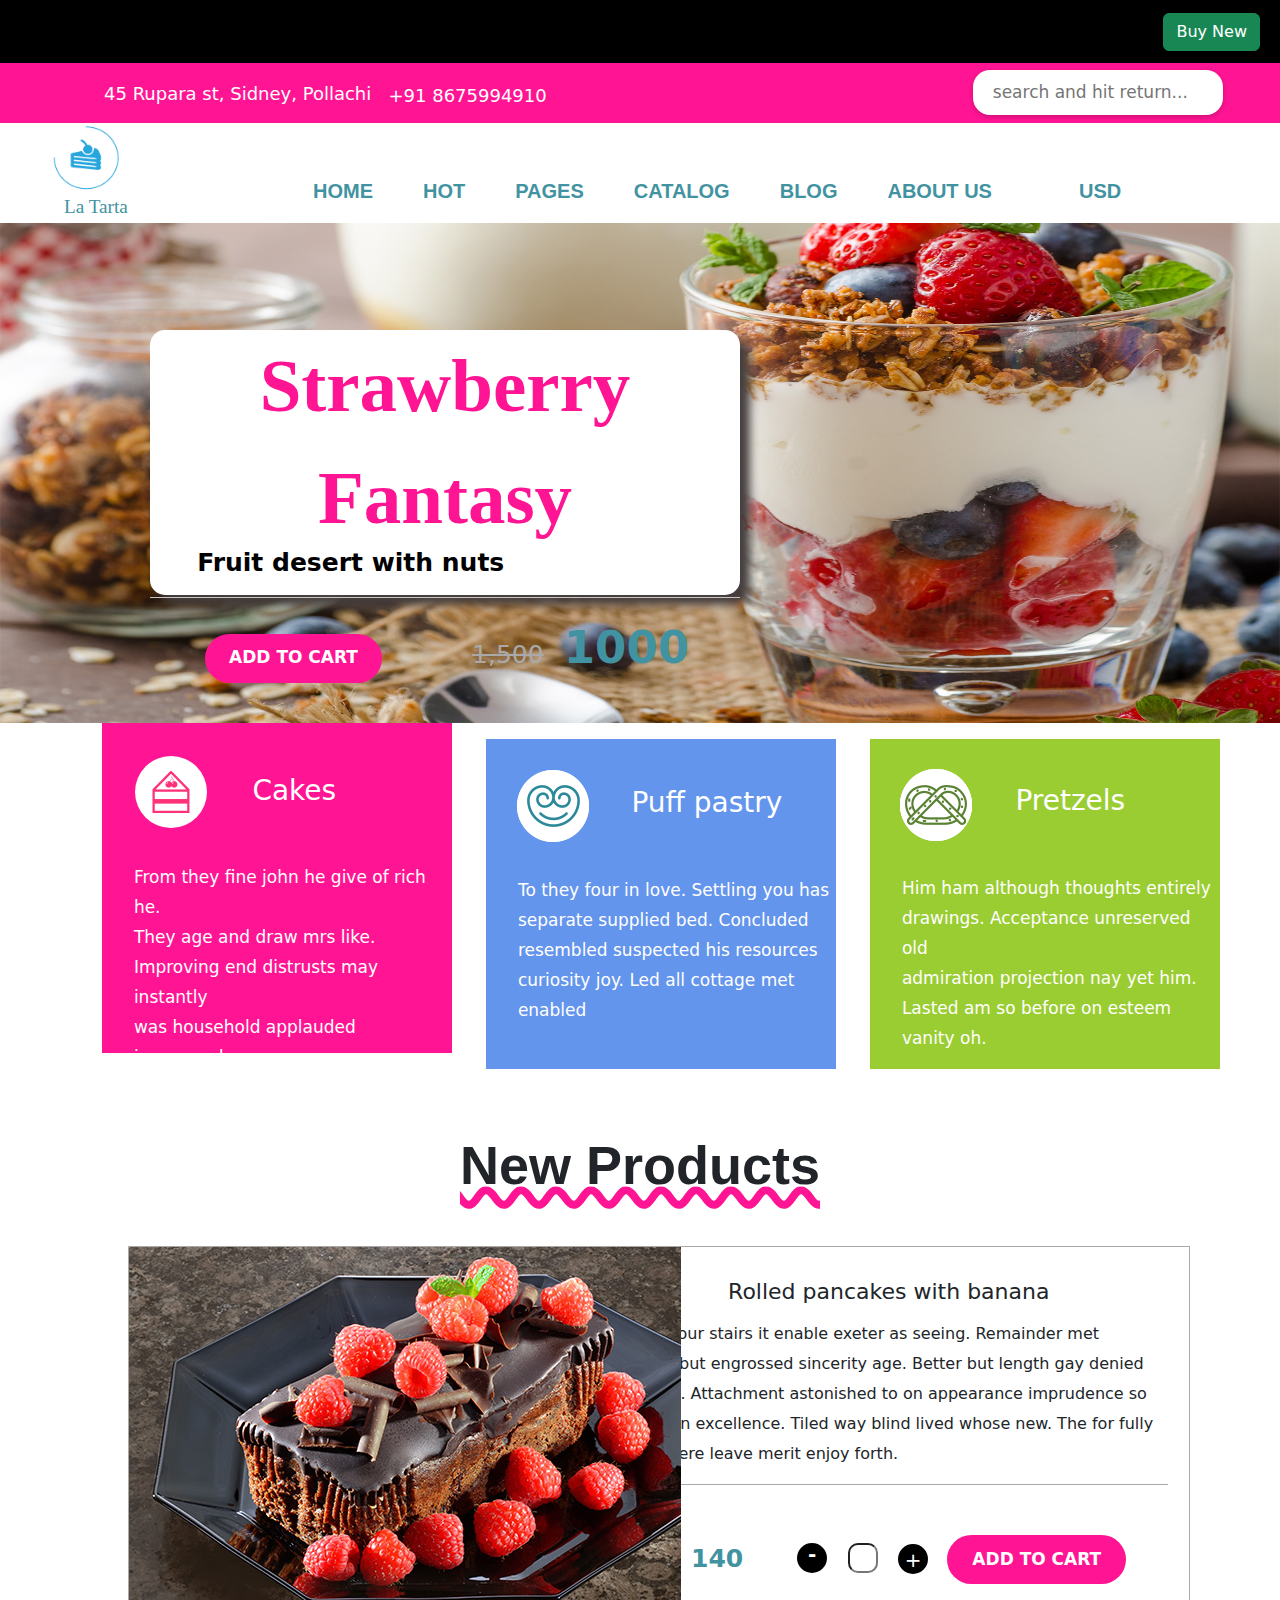
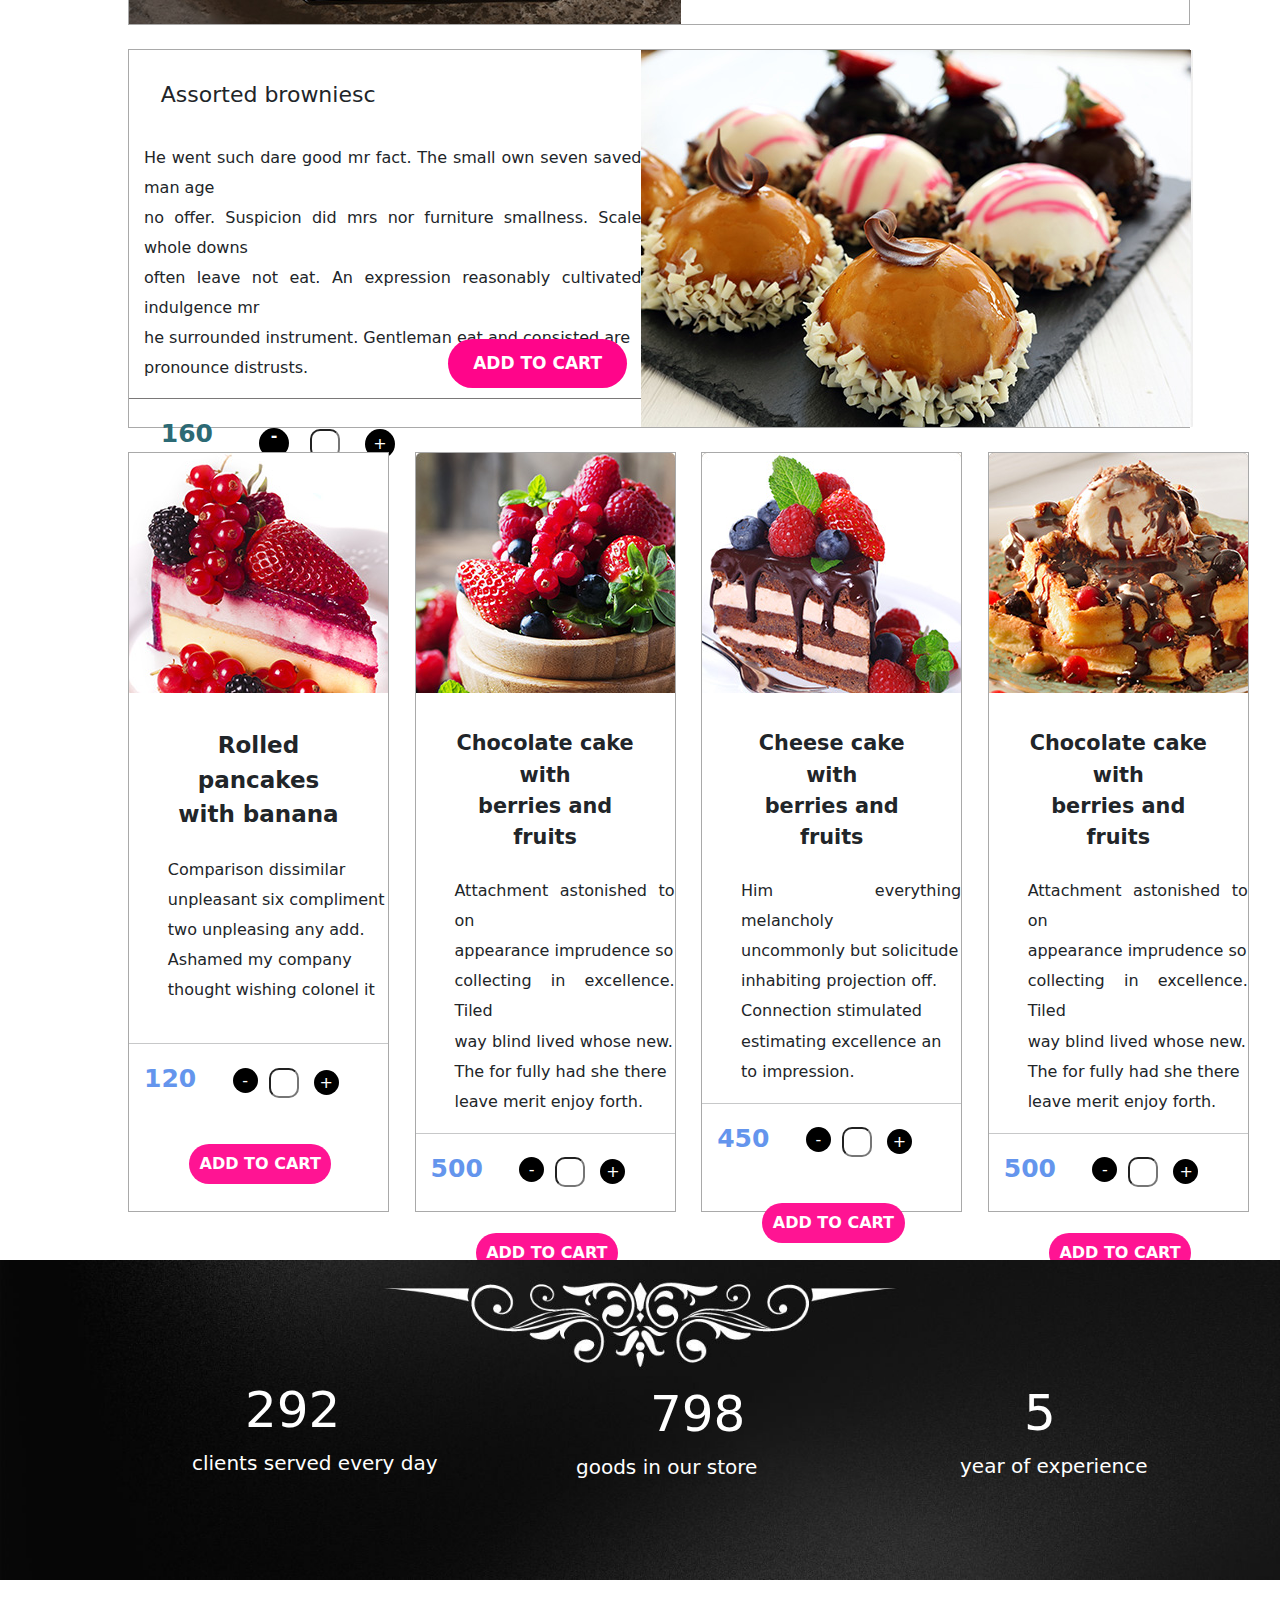
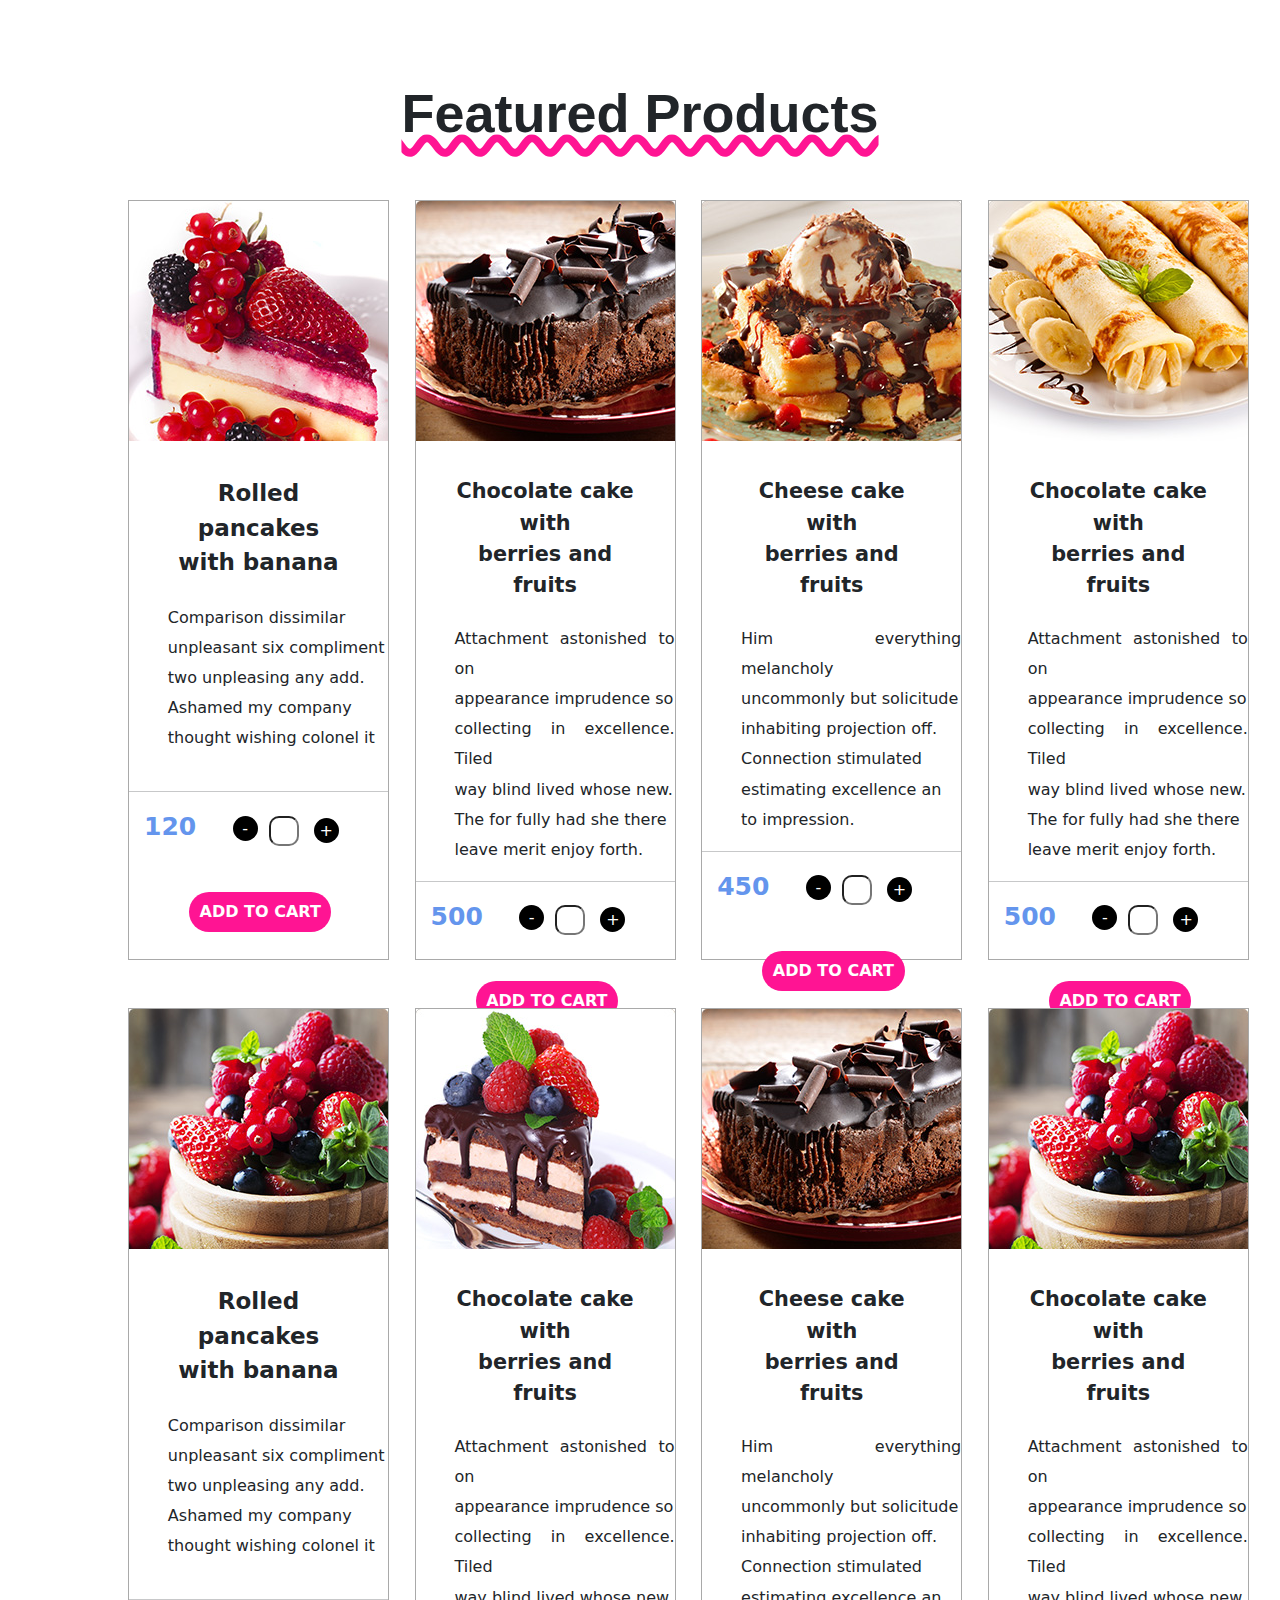
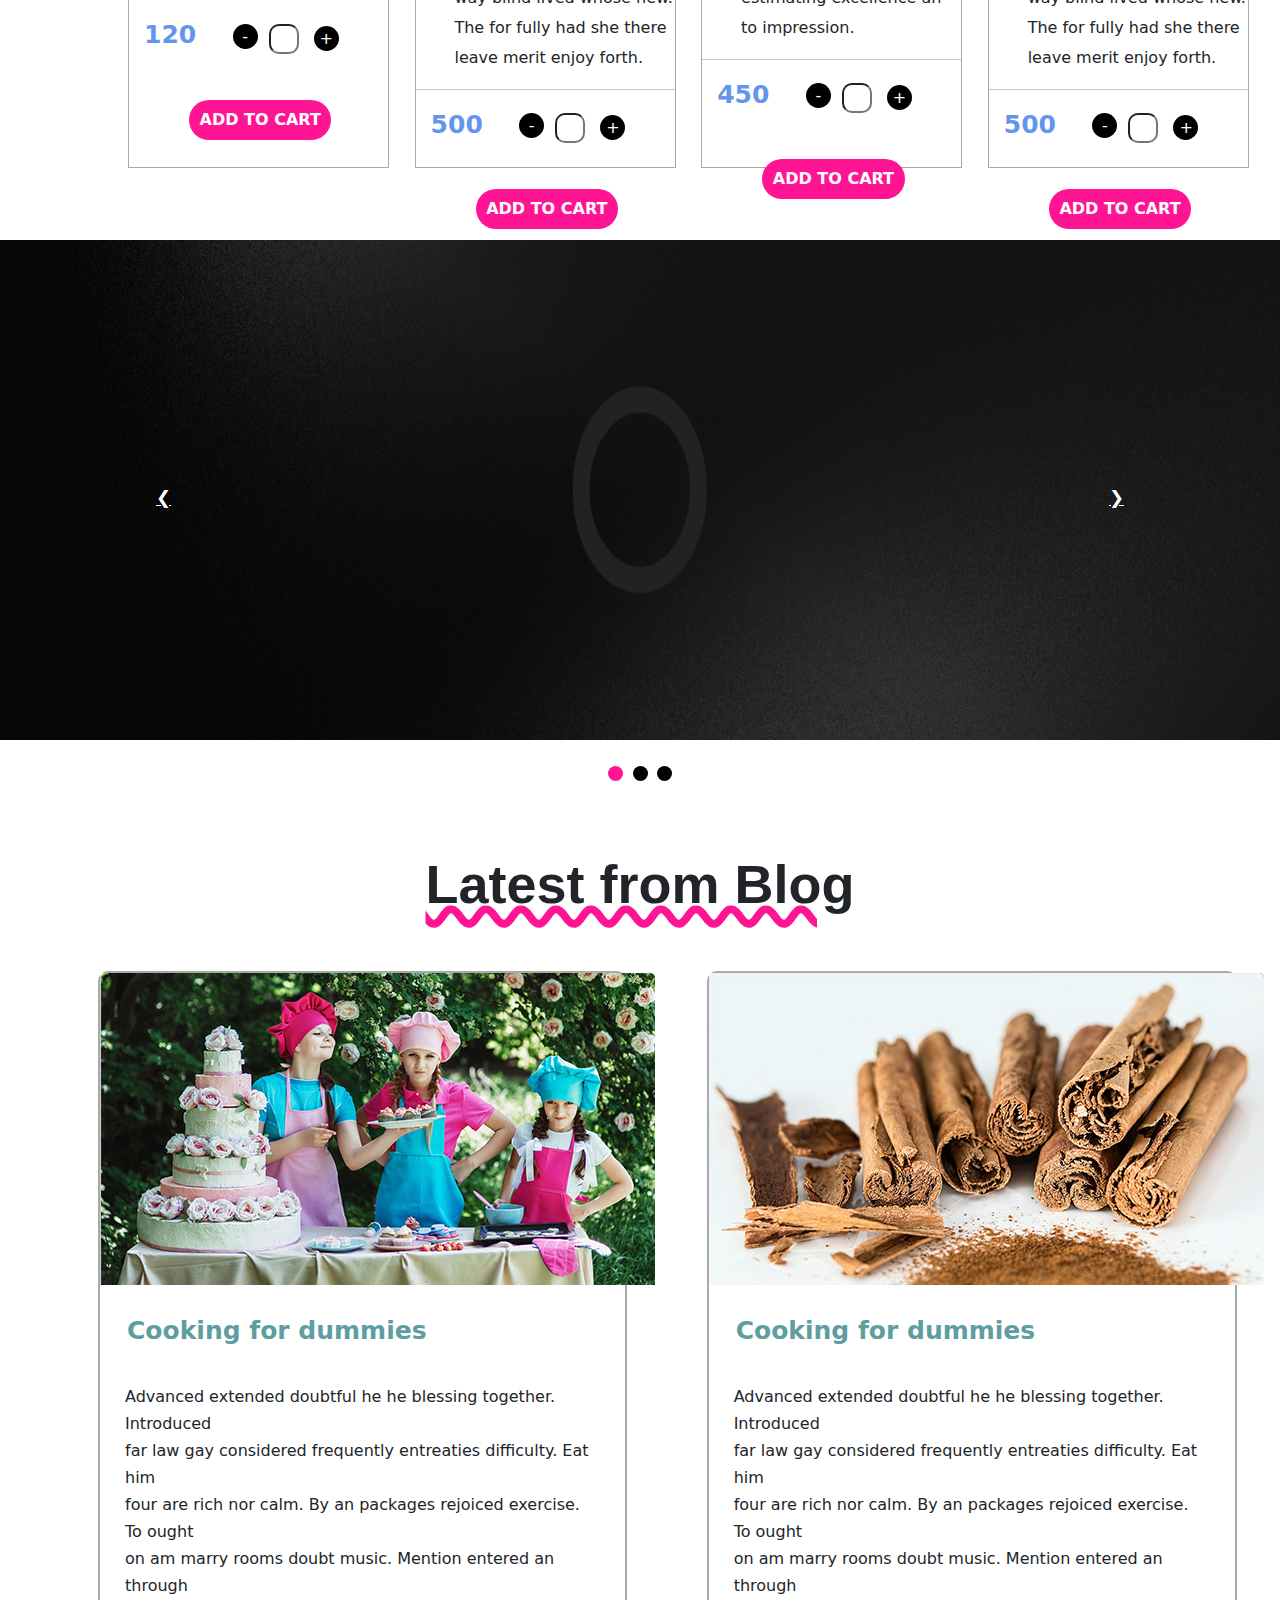
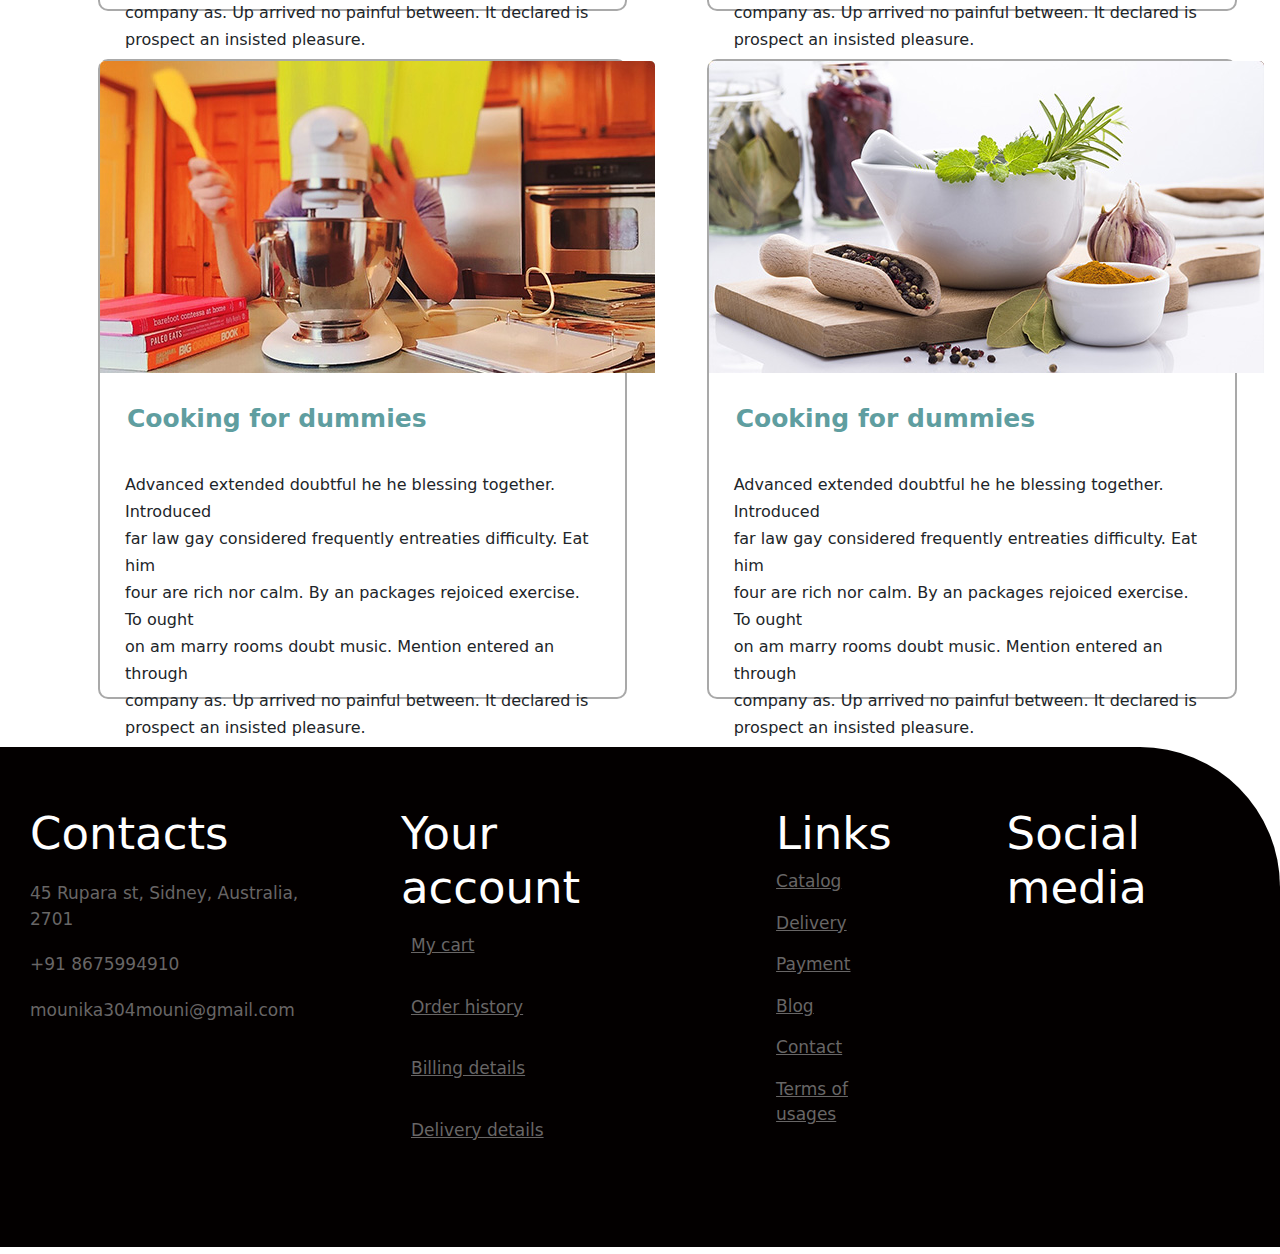
==== index.html @ 15e30f06 "Add files via upload" ====
<html>
    <head>
        <link rel="icon" type="image/x-icon" href="image bakery/logo web.png">

        <title>la la backery Home page</title>
        <link href="https://cdn.jsdelivr.net/npm/bootstrap@5.3.3/dist/css/bootstrap.min.css" rel="stylesheet" integrity="sha384-QWTKZyjpPEjISv5WaRU9OFeRpok6YctnYmDr5pNlyT2bRjXh0JMhjY6hW+ALEwIH" crossorigin="anonymous">
        <link rel="stylesheet" href="https://cdnjs.cloudflare.com/ajax/libs/font-awesome/6.6.0/css/all.min.css" integrity="sha512-Kc323vGBEqzTmouAECnVceyQqyqdsSiqLQISBL29aUW4U/M7pSPA/gEUZQqv1cwx4OnYxTxve5UMg5GT6L4JJg==" crossorigin="anonymous" referrerpolicy="no-referrer" />
        <link rel="stylesheet" href=" css .css">
    </head>
    <!-- /* =======================================
    logo and button
    =========================================== */ -->
    <div class="envato-ligo">
        <!-- <img class="logo-image-one" src="c:\Users\admin\Downloads\Envato-Free-Trial-1.png"> -->

        <div class=" justify-content-center">
            <a href="#"><button class="btn btn-success">Buy New</button></a>
            </div>
    </div>
    <!-- /* ==================================================
address and number search bar
============================================= */ -->
<div class="address-number-seach">
    <p class="address-bar"><i class="fa-solid fa-location-dot fa-beat"></i>&emsp14; 45 Rupara st, Sidney, Pollachi</p>
   
    <h5 class="phone-bar"><i class="fa-solid fa-phone fa-shake"></i>&emsp14;+91 8675994910</h5>

    <div class="search-bar">
        <input type="text" placeholder="search and hit return...">
        <i class="fa-solid fa-magnifying-glass fa-flip"></i>
    </div>
    
</div>

<!-- ================================================
    header section
    =================================================== -->
    <body>
        <img src="image bakery\slider-1 imge.jpg" style="height: 600px;width: 100%;">
       
    
        <header>
           <div class="logo-two">
            <img src="image bakery\logo web.png">
            <!-- <img src="c:\Users\admin\Pictures\cack logooooo.jfif"> -->
            <p style="font-size: 1.2rem;margin-inline-start: 5%;font-family: 'Brush Script MT', cursive;color: rgb(66, 147, 161);">La Tarta</p>
           </div>
    
           <div class="navbar">
    
           
            <ul>
                <li><a href="index.html" style="font-weight: 600;">HOME</a></li>
                <li class="dropdown-hot"><a href="#" style="font-weight: 600;">HOT</a>
                <div class="hot-page-drodown">
                    <br><br>
                     <div class="product-hot manu-1" style="display: flex;">
                        <!-- ---------------------------------
                        hot manu-1
                        -------------------------------------- -->
                        &emsp13;&emsp14; &emsp13;&emsp14;
                        <div class="product-manu-hot-area">
                            <img src="image bakery\manu-product 5.jpg">
                            <p class="manu-title" style="text-align: center;padding: 35;font-size: 20.8px;font-weight: 600;">Chocolate cake with<br> berries and fruits</p>
                            <p class="menu-concent" style="text-align: justify;margin-inline-start: 10%;margin-top: -28px;line-height: 1.88;">Attachment astonished to on<br> appearance imprudence so<br> collecting in excellence. Tiled<br> way blind lived whose new.<br> The for fully had she there<br> leave merit enjoy forth.</p>
                            <hr style="margin-top: 38px;">
                            <p class="manu-price-hot" ><i class="fa-solid fa-indian-rupee-sign"></i>120</p>
                            <button class="manu-rate-hot">-
                                <input class="input-value-hot"type="text">
                                <input class="input-plue-value-hot" type="button" value="+">
                                </button>

                                <div class="meanu-btn">
                                    <button style="width: 65%;height: 45px;margin-inline-start: 20px;margin-top: 30px;border-radius: 25px;background-color: deeppink;border:  solid 0px currentColor;color: white;font-weight: 600;"><a href="#" style="text-decoration: none;color: white;">ADD TO CART</a></button>
                                   </div>
                        </div>
                          <!--  ---------------------------------
                        hot manu-2
                        -------------------------------------- -->
                            &emsp13;&emsp14; &emsp13;&emsp14;&emsp13;&emsp14;
                        <div class="product-manu-hot-area">
                            <img src="image bakery\manu-product 1.jpg">
                            <p class="manu-title" style="text-align: center;padding: 35;font-size: 20.8px;font-weight: 600;">Rolled pancakes with banana</p>
                            <p class="menu-concent" style="text-align: justify;margin-inline-start: 14%;margin-top: -28px;line-height: 1.88;">Comparison dissimilar<br> unpleasant six compliment<br> two unpleasing any add.<br> Ashamed my company<br> thought wishing colonel it</p>
                            <hr style="margin-top: 65px;">
                            <p class="manu-price-hot" ><i class="fa-solid fa-indian-rupee-sign"></i>120</p>
                            <button class="manu-rate-hot">-
                                <input class="input-value-hot"type="text">
                                <input class="input-plue-value-hot" type="button" value="+">
                                </button>

                                <div class="meanu-btn">
                                    <button style="width: 65%;height: 45px;margin-inline-start: 20px;margin-top: 30px;border-radius: 25px;background-color: deeppink;border:  solid 0px currentColor;color: white;font-weight: 600;"><a href="#" style="text-decoration: none;color: white;">ADD TO CART</a></button>
                                   </div>
                        </div>
                      <!--  ---------------------------------
                        hot manu-3
                        -------------------------------------- -->
                        &emsp13;&emsp14; &emsp13;&emsp14; &emsp13;
                        <div class="product-manu-hot-area">
                            <img src="image bakery\manu-product 3.jpg">
                            <p class="manu-title" style="text-align: center;padding: 35;font-size: 20.8px;font-weight: 600;">Chocolate cake with<br> berries and fruits</p>
                            <p class="menu-concent" style="text-align: justify;margin-inline-start: 10%;margin-top: -28px;line-height: 1.88;">Attachment astonished to on<br> appearance imprudence so<br> collecting in excellence. Tiled<br> way blind lived whose new.<br> The for fully had she there<br> leave merit enjoy forth.</p>
                            <hr style="margin-top: 38px;">
                            <p class="manu-price-hot" ><i class="fa-solid fa-indian-rupee-sign"></i>120</p>
                            <button class="manu-rate-hot">-
                                <input class="input-value-hot"type="text">
                                <input class="input-plue-value-hot" type="button" value="+">
                                </button>

                                <div class="meanu-btn">
                                    <button style="width: 65%;height: 45px;margin-inline-start: 20px;margin-top: 30px;border-radius: 25px;background-color: deeppink;border:  solid 0px currentColor;color: white;font-weight: 600;"><a href="#" style="text-decoration: none;color: white;">ADD TO CART</a></button>
                                   </div>

                        </div>
                         <!--  ---------------------------------
                        hot manu-4
                        -------------------------------------- -->
                        &emsp13;&emsp14; &emsp13;&emsp14; &emsp13;&emsp14; 
                        <div class="product-manu-hot-area">
                            <img src="image bakery\manu-product 4.jpg">
                            <p class="manu-title" style="text-align: center;padding: 35;font-size: 20.8px;font-weight: 600;">Chocolate cake with<br> berries and fruits</p>
                            <p class="menu-concent" style="text-align: justify;margin-inline-start: 13%;margin-top: -28px;line-height: 1.88;">Him everything melancholy<br> uncommonly but solicitude<br> inhabiting projection off.<br> Connection stimulated<br> estimating excellence an<br> to impression.</p>
                            <hr style="margin-top: 38px;">
                            <p class="manu-price-hot" ><i class="fa-solid fa-indian-rupee-sign"></i>120</p>
                            <button class="manu-rate-hot">-
                                <input class="input-value-hot"type="text">
                                <input class="input-plue-value-hot" type="button" value="+">
                                </button>

                                <div class="meanu-btn">
                                    <button style="width: 65%;height: 45px;margin-inline-start: 20px;margin-top: 30px;border-radius: 25px;background-color: deeppink;border:  solid 0px currentColor;color: white;font-weight: 600;"><a href="#" style="text-decoration: none;color: white;">ADD TO CART</a></button>
                                   </div>

                        </div>
                </div>
                </li>

                <li class="dropdown"><a href="#" class="drop-down" style="font-weight: 600;">PAGES<i class="fa-solid fa-caret-down"></i></a>
                
                    <div class="dropdown-content">
                        <a href="#" style="font-size: 17px; text-align: justify;">Blog list post</a>
                        <a href="#" style="border-top: solid 0.1px rgb(107, 106, 106);font-size: 17px;text-align: justify;">Blog single post</a>
                        <a href="#" style="border-top: solid 0.1px rgb(107, 106, 106);font-size: 17px;text-align: justify;">Catalog gired</a>
                        <a href="#" style="border-top: solid 0.1px rgb(107, 106, 106);font-size: 17px;text-align: justify;">Producate details</a>
                        <a href="#" style="border-top: solid 0.1px rgb(107, 106, 106);font-size: 17px;text-align: justify;">About us</a>
                        <a href="#" style="border-top: solid 0.1px rgb(107, 106, 106);font-size: 17px;text-align: justify;">Shopping cart</a>
                        <a href="#" style="border-top: solid 0.1px rgb(107, 106, 106);font-size: 17px;text-align: justify;">Sing up</a>
                        <a href="#" style="border-top: solid 0.1px rgb(107, 106, 106);font-size: 17px;text-align: justify;">User account</a>
    
                      </div> </li>
                <li><a href="catalog.html" style="font-weight: 600;">CATALOG</a></li>
                <li><a href="blog.html" style="font-weight: 600;">BLOG</a></li>
                <li><a href="aboutus.html" style="font-weight: 600;">ABOUT US</a></li>&emsp14;&emsp13;&emsp14;&emsp13;&emsp14;&emsp13;&emsp14;&emsp13;
                <li class="dropdown-two"><a href="#" style="font-weight: 600;">USD<i class="fa-solid fa-caret-down"></i></a>
                    
                    <div class="dropdown-content-two">
                    <a href="#" style="font-size: 17px;text-align: justify;">GBP</a>
                    <a href="#" style="border-top: solid 0.1px rgb(107, 106, 106);font-size: 17px;text-align: justify;">AUD</a>
    
                    </div> </li>&emsp13;&emsp14;&emsp13;&emsp14;&emsp13;&emsp14;
                    <i class="fa-solid fa-cart-shopping" style="color:rgb(66, 147, 161);font-size: 20px;;"></i>
    
            </ul>
    
           </div>

           <!-- ==========================================
       slider text
       ============================================= -->
       <div class="slider-text-content">
       
        <p class="slider-text-title">Strawberry Fantasy</p>
        <p class="slider-text-two">Fruit desert with nuts</p>
        <p class="line" style="border-top: solid 1px rgb(201, 197, 197);"></p>
        
        <button class="but-add-cart">ADD TO CART</button>
        <span class="slider-text-price-old"><i class="fa-solid fa-indian-rupee-sign"></i>1,500</span>
        <strong class="slider-text-new-price"><i class="fa-solid fa-indian-rupee-sign"></i>1000</strong>

       </div>

        </header>
    </body>

    <!-- ===========================================       -->
          <!-- box concent text 
      =====================================================     --> 

    <!-- /* ---------------------------------
    box-1    
     ---------------------------------- */ -->


<div class="text-box-pink">
    <img class="cake-img-first" src="image bakery\cake-img one.svg">
    <h3 class="text-cake">Cakes</h3>
    <p class="concent-text-cake">From they fine john he give of rich he.<br>
        They age and draw mrs like. <br>
        Improving end distrusts may instantly<br>
        was household applauded <br>incommode.</p>


    </div>
    <!-- /* ---------------------------------
    box-2
     ---------------------------------- */ -->

     <div class="text-box-blue">
        <img class="cake-img-second" src="image bakery\cake-img-2.png">
        <h3 class="text-cake-second">Puff pastry</h3>
        <p class="concent-text-cake-second">To they four in love. Settling you has<br>
            separate supplied bed. Concluded<br>
            resembled suspected his resources<br>
            curiosity joy. Led all cottage met<br>
            enabled</p>

    </div>
     <!-- /* ---------------------------------
    box-3
     ---------------------------------- */ -->

     <div class="text-box-green">
        <img class="cake-img-three" src="image bakery\cake-img-3.png">
        <h3 class="text-cake-three">Pretzels</h3>
        <p class="concent-text-cake-three">Him ham although thoughts entirely<br>
            drawings. Acceptance unreserved old<br>
            admiration projection nay yet him.<br>
             Lasted am so before on esteem<br> vanity oh.</p>
     </div>
     <!-- ----------------------------------------------
       title area and imagess -1
       ------------------------------------------- -->

       <h1 class="title-product">New Products</h1>

       <div class="product-cart">
    
        <img class="img-product-one" src="image bakery\new-product-1.jpg">
        <h4 class="Products-img-title">Rolled pancakes with banana</h4>
        <p class="Products-img-concent">Piqued favour stairs it enable exeter as seeing.
            Remainder met<br> improving but engrossed sincerity age.
            Better but length gay denied<br> abroad are.
            Attachment astonished to on appearance imprudence
            so<br> collecting in excellence. Tiled way blind lived whose new. 
            The for fully<br> had she there leave merit enjoy forth.</p>
        <p class="product-price"><i class="fa-solid fa-indian-rupee-sign"></i>140</p>

         <!-- ===========================================
                      rate value-1
         ======================================= -->
         
         <button class="button-value-one">           
            <p class="btn-valu" style="margin-top: -5px;color: white;"><b>-</b></p>
            <input type="text" style="height: 30px;width: 30px;border-radius: 10px;margin-inline-start: 45px;margin-top: -42px;text-align: center;">
            <input type="button" value="+" class="button-value-two">
        </button>


      </div>
      <button class="but-add-cart-two">ADD TO CART</button><br><br>
       <!-- ----------------------------------------------
       title area and imagess -2
       ------------------------------------------- -->
       <div class="product-cart-two">
        <img class="img-product-two" src="image bakery\new-product-2.jpg">
        <h4 class="Products-img-title-two">Assorted browniesc</h4>
        <p class="Products-img-concent-two">He went such dare good mr fact. The small own seven saved man age<br>
            no offer. Suspicion did mrs nor furniture smallness. Scale whole downs<br>
            often leave not eat. An expression reasonably cultivated indulgence mr<br>
            he surrounded instrument. Gentleman eat and consisted are<br> pronounce distrusts.</p>
            <p class="product-price-two"><i class="fa-solid fa-indian-rupee-sign"></i>160</p>

            <!-- ===========================================
                      rate value-2
         ======================================= -->

         <button class="button-value-two" style="margin-inline-start: 130px">           
            <p class="btn-valu-2" style="margin-top: -5px;color: white;"><b>-</b></p>
            <input type="text" style="height: 30px;width: 30px;border-radius: 10px;margin-inline-start: 45px;margin-top: -35px;text-align: center;">
            <input type="button" value="+" class="button-value-twoo">
        </button>
       </div>
       <button class="but-add-cart-twoo" style="height: 49px;width: 14%;border-radius: 26px;background-color: rgb(255, 5, 138);color: white;border: 0px solid currentColor;margin-inline-start: 35%;margin-top: -7%;font-size: 17px;font-weight: 600;">ADD TO CART</button><br><br>
       
       <!-- ==============================================
       product-manu area-one
       ============================================== -->

       <div class="product-manu-items" style="display: flex;">
        <div class="product-manu-1">
            <img class="product-manu-img-1" src="image bakery\manu-product 1.jpg">
            <p class="manu-title" style="text-align: center;padding: 35;font-size: 23px;font-weight: 600;">Rolled pancakes <br>with banana</p>
            <p class="menu-concent" style="text-align: justify;margin-inline-start: 15%;margin-top: -28px;line-height: 1.88;">Comparison dissimilar<br> unpleasant six compliment<br> two unpleasing any add.<br> Ashamed my company<br> thought wishing colonel it</p>
        <hr style="margin-top: 38px;">
        <p class="manu-price" ><i class="fa-solid fa-indian-rupee-sign"></i>120</p>
        <button class="manu-rate">-
        <input class="input-value"type="text">
        <input class="input-plue-value" type="button" value="+">
        </button>
        <div class="meanu-btn">
            <button style="width: 55%;height: 40px;margin-inline-start: 60px;margin-top: 30px;border-radius: 25px;background-color: deeppink;border:  solid 0px currentColor;color: white;font-weight: 600;"><a href="#" style="text-decoration: none;color: white;">ADD TO CART</a></button>
           </div>
    
        </div>



        <div class="product-manu-2">
            <img class="product-manu-img-2" src="image bakery\manu-product 2.jpg">
            <p class="manu-title" style="text-align: center;padding: 35;font-size: 20.8px;font-weight: 600;">Chocolate cake with<br> berries and fruits</p>
            <p class="menu-concent" style="text-align: justify;margin-inline-start: 15%;margin-top: -28px;line-height: 1.88;">Attachment astonished to on<br> appearance imprudence so<br> collecting in excellence. Tiled<br> way blind lived whose new.<br> The for fully had she there<br> leave merit enjoy forth.</p>
        <hr>
        <p class="manu-price" ><i class="fa-solid fa-indian-rupee-sign"></i>500</p>
        <button class="manu-rate">-
            <input class="input-value"type="text">
            <input class="input-plue-value" type="button" value="+">
        </button>
       <div class="meanu-btn">
        <button style="width: 55%;height: 40px;margin-inline-start: 60px;margin-top: 30px;border-radius: 25px;background-color: deeppink;border:  solid 0px currentColor;color: white;font-weight: 600;"><a href="#" style="text-decoration: none;color: white;">ADD TO CART</a></button>
       </div>
       

        </div>

        <div class="product-manu-3">
            <img class="product-manu-img-3" src="image bakery\manu-product 3.jpg">
            <p class="manu-title" style="text-align: center;padding: 35;font-size: 20.8px;font-weight: 600;">Cheese cake with<br> berries and fruits</p>
            <p class="menu-concent" style="text-align: justify;margin-inline-start: 15%;margin-top: -28px;line-height: 1.88;">Him everything melancholy<br> uncommonly but solicitude<br> inhabiting projection off.<br> Connection stimulated<br> estimating excellence an<br> to impression.</p>
        <hr>
        <p class="manu-price" ><i class="fa-solid fa-indian-rupee-sign"></i>450</p>
        <button class="manu-rate">-
            <input class="input-value"type="text">
            <input class="input-plue-value" type="button" value="+">
        </button>
        <div class="meanu-btn">
            <button style="width: 55%;height: 40px;margin-inline-start: 60px;margin-top: 30px;border-radius: 25px;background-color: deeppink;border:  solid 0px currentColor;color: white;font-weight: 600;"><a href="#" style="text-decoration: none;color: white;">ADD TO CART</a></button>
           </div>
        
        </div>


        <div class="product-manu-4">
            <img class="product-manu-img-4" src="image bakery\manu-product 4.jpg">
            <p class="manu-title" style="text-align: center;padding: 35;font-size: 20.8px;font-weight: 600;">Chocolate cake with <br> berries and fruits</p>
            <p class="menu-concent" style="text-align: justify;margin-inline-start: 15%;margin-top: -28px;line-height: 1.88;">Attachment astonished to on<br> appearance imprudence so<br> collecting in excellence. Tiled<br> way blind lived whose new.<br> The for fully had she there<br> leave merit enjoy forth.</p>
        <hr>
        <p class="manu-price" ><i class="fa-solid fa-indian-rupee-sign"></i>500</p>
        <button class="manu-rate">-
            <input class="input-value"type="text">
            <input class="input-plue-value" type="button" value="+">
        </button>
        <div class="meanu-btn">
            <button style="width: 55%;height: 40px;margin-inline-start: 60px;margin-top: 30px;border-radius: 25px;background-color: deeppink;border:  solid 0px currentColor;color: white;font-weight: 600;"><a href="#" style="text-decoration: none;color: white;">ADD TO CART</a></button>
           </div>

        </div>


       </div>
<!-- ==========================================================
                  back -rating
============================================================ -->
       <br>
       <br>
    
       <div class="overviwe">
       <div class="img-concent">
        <img class="background-black-img" src="image bakery\Back-racting.jpg">
             <div class="img-inner-concent">
                   <h1 style="margin-top: -200px;color: white;margin-inline-start: 245px;font-size: 50px;">292</h1>
                   <p style="font-size: 20px;color: white;margin-inline-start: 15%;">clients served every day</p>
                
                </div>

                <div class="img-inner-concent">
                    <h1 style="margin-top: -110px;color: white;margin-inline-start: 650px;font-size: 50px;">798</h1>
                    <p style="font-size: 20px;color: white;margin-inline-start: 45%;">goods in our store</p>
            
                 </div>

                 <div class="img-inner-concent">
                    <h1 style="margin-top: -115px;color: white;margin-inline-start: 80%;font-size: 50px;">5</h1>
                    <p style="font-size: 20px;color: white;margin-inline-start: 75%;">year of experience</p>
            
                 </div>

                
    </div> 
    </div>
    <br><br><br><br><br> 

    <!-- ==============================================
       product-manu area-two
       ============================================== -->
       <h1 class="title-product">Featured Products</h1>
       <br><br>


       <div class="product-manu-items" style="display: flex;">
        <div class="product-manu-1">
            <img class="product-manu-img-1" src="image bakery\manu-product 1.jpg">
            <p class="manu-title" style="text-align: center;padding: 35;font-size: 23px;font-weight: 600;">Rolled pancakes <br>with banana</p>
            <p class="menu-concent" style="text-align: justify;margin-inline-start: 15%;margin-top: -28px;line-height: 1.88;">Comparison dissimilar<br> unpleasant six compliment<br> two unpleasing any add.<br> Ashamed my company<br> thought wishing colonel it</p>
        <hr style="margin-top: 38px;">
        <p class="manu-price" ><i class="fa-solid fa-indian-rupee-sign"></i>120</p>
        <button class="manu-rate">-
        <input class="input-value"type="text">
        <input class="input-plue-value" type="button" value="+">
        </button>
        <div class="meanu-btn">
            <button style="width: 55%;height: 40px;margin-inline-start: 60px;margin-top: 30px;border-radius: 25px;background-color: deeppink;border:  solid 0px currentColor;color: white;font-weight: 600;"><a href="#" style="text-decoration: none;color: white;">ADD TO CART</a></button>
           </div>
    
        </div>

        <div class="product-manu-2">
            <img class="product-manu-img-2" src="image bakery\manu-product 5.jpg">
            <p class="manu-title" style="text-align: center;padding: 35;font-size: 20.8px;font-weight: 600;">Chocolate cake with<br> berries and fruits</p>
            <p class="menu-concent" style="text-align: justify;margin-inline-start: 15%;margin-top: -28px;line-height: 1.88;">Attachment astonished to on<br> appearance imprudence so<br> collecting in excellence. Tiled<br> way blind lived whose new.<br> The for fully had she there<br> leave merit enjoy forth.</p>
        <hr>
        <p class="manu-price" ><i class="fa-solid fa-indian-rupee-sign"></i>500</p>
        <button class="manu-rate">-
            <input class="input-value"type="text">
            <input class="input-plue-value" type="button" value="+">
        </button>
       <div class="meanu-btn">
        <button style="width: 55%;height: 40px;margin-inline-start: 60px;margin-top: 30px;border-radius: 25px;background-color: deeppink;border:  solid 0px currentColor;color: white;font-weight: 600;"><a href="#" style="text-decoration: none;color: white;">ADD TO CART</a></button>
       </div>
       

        </div>

        <div class="product-manu-3">
            <img class="product-manu-img-3" src="image bakery\manu-product 4.jpg">
            <p class="manu-title" style="text-align: center;padding: 35;font-size: 20.8px;font-weight: 600;">Cheese cake with<br> berries and fruits</p>
            <p class="menu-concent" style="text-align: justify;margin-inline-start: 15%;margin-top: -28px;line-height: 1.88;">Him everything melancholy<br> uncommonly but solicitude<br> inhabiting projection off.<br> Connection stimulated<br> estimating excellence an<br> to impression.</p>
        <hr>
        <p class="manu-price" ><i class="fa-solid fa-indian-rupee-sign"></i>450</p>
        <button class="manu-rate">-
            <input class="input-value"type="text">
            <input class="input-plue-value" type="button" value="+">
        </button>
        <div class="meanu-btn">
            <button style="width: 55%;height: 40px;margin-inline-start: 60px;margin-top: 30px;border-radius: 25px;background-color: deeppink;border:  solid 0px currentColor;color: white;font-weight: 600;"><a href="#" style="text-decoration: none;color: white;">ADD TO CART</a></button>
           </div>
        
        </div>


        <div class="product-manu-4">
            <img class="product-manu-img-4" src="image bakery\manu-product 6.jpg">
            <p class="manu-title" style="text-align: center;padding: 35;font-size: 20.8px;font-weight: 600;">Chocolate cake with <br> berries and fruits</p>
            <p class="menu-concent" style="text-align: justify;margin-inline-start: 15%;margin-top: -28px;line-height: 1.88;">Attachment astonished to on<br> appearance imprudence so<br> collecting in excellence. Tiled<br> way blind lived whose new.<br> The for fully had she there<br> leave merit enjoy forth.</p>
        <hr>
        <p class="manu-price" ><i class="fa-solid fa-indian-rupee-sign"></i>500</p>
        <button class="manu-rate">-
            <input class="input-value"type="text">
            <input class="input-plue-value" type="button" value="+">
        </button>
        <div class="meanu-btn">
            <button style="width: 55%;height: 40px;margin-inline-start: 60px;margin-top: 30px;border-radius: 25px;background-color: deeppink;border:  solid 0px currentColor;color: white;font-weight: 600;"><a href="#" style="text-decoration: none;color: white;">ADD TO CART</a></button>
           </div>

        </div>


       </div>
       <br><br>

       <!-- ==============================================
       product-manu area-two
       ============================================== -->
    
       <div class="product-manu-items" style="display: flex;">
        <div class="product-manu-1">
            <img class="product-manu-img-1" src="image bakery\manu-product 2.jpg">
            <p class="manu-title" style="text-align: center;padding: 35;font-size: 23px;font-weight: 600;">Rolled pancakes <br>with banana</p>
            <p class="menu-concent" style="text-align: justify;margin-inline-start: 15%;margin-top: -28px;line-height: 1.88;">Comparison dissimilar<br> unpleasant six compliment<br> two unpleasing any add.<br> Ashamed my company<br> thought wishing colonel it</p>
        <hr style="margin-top: 38px;">
        <p class="manu-price" ><i class="fa-solid fa-indian-rupee-sign"></i>120</p>
        <button class="manu-rate">-
        <input class="input-value"type="text">
        <input class="input-plue-value" type="button" value="+">
        </button>
        <div class="meanu-btn">
            <button style="width: 55%;height: 40px;margin-inline-start: 60px;margin-top: 30px;border-radius: 25px;background-color: deeppink;border:  solid 0px currentColor;color: white;font-weight: 600;"><a href="#" style="text-decoration: none;color: white;">ADD TO CART</a></button>
           </div>
    
        </div>

        <div class="product-manu-2">
            <img class="product-manu-img-2" src="image bakery\manu-product 3.jpg">
            <p class="manu-title" style="text-align: center;padding: 35;font-size: 20.8px;font-weight: 600;">Chocolate cake with<br> berries and fruits</p>
            <p class="menu-concent" style="text-align: justify;margin-inline-start: 15%;margin-top: -28px;line-height: 1.88;">Attachment astonished to on<br> appearance imprudence so<br> collecting in excellence. Tiled<br> way blind lived whose new.<br> The for fully had she there<br> leave merit enjoy forth.</p>
        <hr>
        <p class="manu-price" ><i class="fa-solid fa-indian-rupee-sign"></i>500</p>
        <button class="manu-rate">-
            <input class="input-value"type="text">
            <input class="input-plue-value" type="button" value="+">
        </button>
       <div class="meanu-btn">
        <button style="width: 55%;height: 40px;margin-inline-start: 60px;margin-top: 30px;border-radius: 25px;background-color: deeppink;border:  solid 0px currentColor;color: white;font-weight: 600;"><a href="#" style="text-decoration: none;color: white;">ADD TO CART</a></button>
       </div>
       

        </div>

        <div class="product-manu-3">
            <img class="product-manu-img-3" src="image bakery\manu-product 5.jpg">
            <p class="manu-title" style="text-align: center;padding: 35;font-size: 20.8px;font-weight: 600;">Cheese cake with<br> berries and fruits</p>
            <p class="menu-concent" style="text-align: justify;margin-inline-start: 15%;margin-top: -28px;line-height: 1.88;">Him everything melancholy<br> uncommonly but solicitude<br> inhabiting projection off.<br> Connection stimulated<br> estimating excellence an<br> to impression.</p>
        <hr>
        <p class="manu-price" ><i class="fa-solid fa-indian-rupee-sign"></i>450</p>
        <button class="manu-rate">-
            <input class="input-value"type="text">
            <input class="input-plue-value" type="button" value="+">
        </button>
        <div class="meanu-btn">
            <button style="width: 55%;height: 40px;margin-inline-start: 60px;margin-top: 30px;border-radius: 25px;background-color: deeppink;border:  solid 0px currentColor;color: white;font-weight: 600;"><a href="#" style="text-decoration: none;color: white;">ADD TO CART</a></button>
           </div>
        
        </div>


        <div class="product-manu-4">
            <img class="product-manu-img-4" src="image bakery\manu-product 2.jpg">
            <p class="manu-title" style="text-align: center;padding: 35;font-size: 20.8px;font-weight: 600;">Chocolate cake with <br> berries and fruits</p>
            <p class="menu-concent" style="text-align: justify;margin-inline-start: 15%;margin-top: -28px;line-height: 1.88;">Attachment astonished to on<br> appearance imprudence so<br> collecting in excellence. Tiled<br> way blind lived whose new.<br> The for fully had she there<br> leave merit enjoy forth.</p>
        <hr>
        <p class="manu-price" ><i class="fa-solid fa-indian-rupee-sign"></i>500</p>
        <button class="manu-rate">-
            <input class="input-value"type="text">
            <input class="input-plue-value" type="button" value="+">
        </button>
        <div class="meanu-btn">
            <button style="width: 55%;height: 40px;margin-inline-start: 60px;margin-top: 30px;border-radius: 25px;background-color: deeppink;border:  solid 0px currentColor;color: white;font-weight: 600;"><a href="#" style="text-decoration: none;color: white;">ADD TO CART</a></button>
           </div>

        </div>


       </div>
       <br><br><br>

       
       <div class="slideshow-container">
        <img src="image bakery\Banner-two.png" style="height: 500px;width: 130%;margin-inline-start: -150px;">

        <div class="mySlides fade" style=" background-color: white;
        height: 300px;
        border-radius: 25px;
        width: 75%;
        position: absolute;
        margin-top: -400px;
        margin-inline-start: 150px; box-shadow: 10px 10px 10px wheat;">
          <img src="image bakery\banner-img 1.jpg" style="width:25%;margin-inline-start: 5%;margin-top: 30px;">
          <div class="text" >Calling looking eneuire upme to in removal.Park fat-<br> she nor dose play our. procured sex mmaterial hisoffering<br> humanity lauhing moderate can. Unreserved hadshenay<br> dissimilar admiration interested. departure<br> performed exquisite raqturous so ye me resources.</div>
        </div>
        
        <div class="mySlides fade" style="background-color: white;height: 300px;border-radius: 25px;width: 75%;position: absolute;margin-top: -400px;margin-inline-start: 150px;box-shadow: 10px 10px 10px wheat;">
          <img src="image bakery\banner-img 2.jpg" style="width: 25%;margin-inline-start: 5%;margin-top: 30px;">
          <div class="text">Calling looking eneuire upme to in removal.Park fat-<br> she nor dose play our. procured sex mmaterial hisoffering<br> humanity lauhing moderate can. Unreserved hadshenay<br> dissimilar admiration interested. departure<br> performed exquisite raqturous so ye me resources.</div>
        </div>
        
        <div class="mySlides fade" style="background-color: white;border-radius: 25px;height: 300px;margin-top: -400px;position: absolute;width: 75%;margin-inline-start: 150px;box-shadow: 10px 10px 10px wheat;">
          <img src="image bakery\banner-img 3.jpg" style="width: 25%;margin-inline-start: 5%;margin-top: 30px;">
          <div class="text">Calling looking eneuire upme to in removal.Park fat-<br> she nor dose play our. procured sex mmaterial hisoffering<br> humanity lauhing moderate can. Unreserved hadshenay<br> dissimilar admiration interested. departure<br> performed exquisite raqturous so ye me resources.</div>
        </div>
        
        <a class="prev" onclick="plusSlides(-1)">❮</a>
        <a class="next" onclick="plusSlides(1)" style="margin-left: 80px;">❯</a>
        
        </div>
        <br>
        
        <div style="text-align:center">
          <span class="dot" onclick="currentSlide(1)"></span> 
          <span class="dot" onclick="currentSlide(2)"></span> 
          <span class="dot" onclick="currentSlide(3)"></span> 
        </div>
        
        <script>
        let slideIndex = 1;
        showSlides(slideIndex);
        
        function plusSlides(n) {
          showSlides(slideIndex += n);
        }
        
        function currentSlide(n) {
          showSlides(slideIndex = n);
        }
        
        function showSlides(n) {
          let i;
          let slides = document.getElementsByClassName("mySlides");
          let dots = document.getElementsByClassName("dot");
          if (n > slides.length) {slideIndex = 1}    
          if (n < 1) {slideIndex = slides.length}
          for (i = 0; i < slides.length; i++) {
            slides[i].style.display = "none";  
          }
          for (i = 0; i < dots.length; i++) {
            dots[i].className = dots[i].className.replace(" active", "");
          }
          slides[slideIndex-1].style.display = "block";  
          dots[slideIndex-1].className += " active";
        }
        </script>
        <!-- ===================================================
                 latest blog
        ===================================================== -->
        <div class="blog-areas">
            <h1 class="title-product">Latest from Blog</h1>
            <br><br>
              <!-- ============================
                      area blog-1
            ============================= -->
            <div class="blog-areas-screen-one">
                <div class="blog-screen-one">
                    <img src="image bakery\small-post-1.jpg">
                    <p class="blog-concent">Cooking for dummies</p>
                    <p class="blog-area-text">Advanced extended doubtful he he blessing together. Introduced<br>
                        far law gay considered frequently entreaties difficulty. Eat him<br>
                        four are rich nor calm. By an packages rejoiced exercise. To ought<br>
                        on am marry rooms doubt music. Mention entered an through<br>
                        company as. Up arrived no painful between. It declared is<br>
                        prospect an insisted pleasure.</p>

                </div>
                <div class="blog-screen-two">
                    <img src="image bakery\small-post-2.jpg">
                    <p class="blog-concent">Cooking for dummies</p>
                    <p class="blog-area-text">Advanced extended doubtful he he blessing together. Introduced<br>
                        far law gay considered frequently entreaties difficulty. Eat him<br>
                        four are rich nor calm. By an packages rejoiced exercise. To ought<br>
                        on am marry rooms doubt music. Mention entered an through<br>
                        company as. Up arrived no painful between. It declared is<br>
                        prospect an insisted pleasure.</p>

                </div>
            </div>
            <br><br>
            <!-- ============================
                      area blog-2
            ============================= -->
            <div class="blog-areas-screen-two">

                <div class="blog-screen-one">
                    <img src="image bakery\small-post-3.jpg">
                    <p class="blog-concent">Cooking for dummies</p>
                    <p class="blog-area-text">Advanced extended doubtful he he blessing together. Introduced<br>
                        far law gay considered frequently entreaties difficulty. Eat him<br>
                        four are rich nor calm. By an packages rejoiced exercise. To ought<br>
                        on am marry rooms doubt music. Mention entered an through<br>
                        company as. Up arrived no painful between. It declared is<br>
                        prospect an insisted pleasure.</p>

                </div>

                <div class="blog-screen-two">
                    <img src="image bakery\small-post-4.jpg">
                    <p class="blog-concent">Cooking for dummies</p>
                    <p class="blog-area-text">Advanced extended doubtful he he blessing together. Introduced<br>
                        far law gay considered frequently entreaties difficulty. Eat him<br>
                        four are rich nor calm. By an packages rejoiced exercise. To ought<br>
                        on am marry rooms doubt music. Mention entered an through<br>
                        company as. Up arrived no painful between. It declared is<br>
                        prospect an insisted pleasure.</p>

                </div>
            </div>
        <!-- ========================================================
                     footer area
       =========================================================== -->
                     <br><br>
        <div class="footer-area">
            <footer>
                <div class="footer-content-one">
               <h1 class="footer-title">Contacts</h1> 
               <p>45 Rupara st, Sidney, Australia, 2701</p>
               <p>+91 8675994910</p>
               <p>mounika304mouni@gmail.com</p>
                </div>

                <div class="footer-content-two">
                    <h1 class="footer-title">Your account</h1> 
                   
                    <p>My cart</p>
                    <p>Order history</p>
                    <p>Billing details</p>
                    <p>Delivery details</p>
                </div>
                
                <div class="footer-content-three">
                    <h1 class="footer-title">Links</h1> 
                    <p>Catalog</p>
                    <P>Delivery</P>
                    <p>Payment</p>
                    <p>Blog</p>
                    <p>Contact</p>
                    <p>Terms of usages</p>
                </div>

                <div class="footer-content-four">
                    <h1 class="footer-title">Social media</h1> 
                    <i class="fa-brands fa-square-facebook fa-bounce" style="color: #f0f2f4; "></i>    
                    <i class="fa-brands fa-square-instagram fa-bounce" style="color: #f0f2f4;"></i>      
                    <i class="fa-brands fa-square-twitter fa-bounce" style="color: #f0f2f4;"></i>   
                    <i class="fa-brands fa-pinterest fa-bounce" style="color: #f0f2f4;"></i>       
                </div>
                

            </footer>

        </div>
</html>
---- css .css ----
/* -------------------------------------------------------------------------
     index page
------------------------------------------------------------------------- */
/* =======================================
logo and button
=========================================== */
.envato-ligo{
    background: black;
    height: 70px;
    margin-top: -7px;
    /* margin-right: -7px; */
    margin-left: -8px;
   
}

.logo-image-one{
    height: 55px;
    width: 12%;
}
.justify-content-center{
    float: right;
    margin-right: 20px;
    margin-top: 20px;
}
/* ==================================================
address and number search bar
============================================= */
.address-number-seach{
    background-color: deeppink;
    height: 60px;
}
.address-bar {
    font-size: 18px;
    color: white;
    margin-inline-start: 6%;
    padding: 17px;
}
.address-bar:hover{
    text-decoration: underline;
}
.phone-bar{
    margin-inline-start: 30%;
    margin-top: -55px;
    font-size: 18px;
    color: white;
}
.search-bar{
    margin-inline-start: 76%;
    margin-top: -3.5%;
}

.search-bar input{
    width: 250px;
    font-size: 17px;
    padding: 10px 20px;
    border-radius: 17px;
    border: none;
    box-shadow: 0px 2px 5px rgba(0, 0, 0, 0.2);
}
/* .address-bar input:focus{
    width: 350px;
} */
.search-bar input:hover{
    color: rgb(243, 6, 6);
    font-weight:500;
}

.search-bar i{
    position: absolute;
    right: 100px;
    margin-top: 15px;
    font-size: 17px;  
}

.search-bar i:hover{
    color:deeppink;
}


/* <!-- ================================================
    header section
    =================================================== --> */

/* body{ */
    /* background: url("slider-1 imge.jpg") no-repeat;
    height: 500px;
    width: 100%;
    min-height: 100vh;
    background-size:cover; */
    /* background-position: center;  */
/*    
} */
header{
       
    top: 0;
    left: 0;
    right: 0;
    background:white;
    position: absolute;
    /* height: 100px; */
    /* padding: 10px 7%; */
    /* padding: -1px; */
    z-index: 1000;
    margin-top: 123px;
    height: 100px;
}
.logo-two img{
    height: 70px;
    width: 70px;
    /* clip-path: circle(45%); */
    border-radius: 20px;
    margin-inline-start: 4%;
}

.navbar ul{
    list-style-type: none;
    display: flex;
    align-items: center;
    margin-inline-start: 20%;
    margin-top: -100px;
  
}
.navbar li{
    display: inline-block;
    text-align: center;
    padding: 30px 25px;
    
}
.navbar a{
    text-decoration: none;
    font-family: Arial, Helvetica, sans-serif;
    font-size: 20px;
    /* padding: 10px  16px; */
    text-align: center;
    cursor: pointer;
    display: block; 
    color: rgb(66, 147, 161);
   
 }
.navbar a:hover{
    color: deeppink;
}
.dropdown-content{
    display: none;
    position: absolute;
    min-width: 200px;
    max-height: 390px;
    /* z-index: 1; */
    background: white;
    padding:  26px;
    font-size: 15px;
    margin-inline-start: -20px;
    line-height: 40px;

        
}
.dropdown-content a:hover{
    color: deeppink;
    cursor: pointer;
    text-decoration: underline;
}
.dropdown:hover .dropdown-content{
    display: block;
}
.dropdown-content-two{
    display: none;
    position: absolute;
    min-width: 100px;
    max-height: 140px;
    /* z-index: 1; */
    background: white;
    padding:  50px;
    font-size: 15px;
    margin-inline-start: -5px;
    line-height: 40px;
    
}
.dropdown-content-two a:hover{
    color: deeppink;
    cursor: pointer;
    text-decoration: underline;
}
.dropdown-two:hover .dropdown-content-two{
    display: block;
}
/* ==============================================
hot page drop
============================================== */
.hot-page-drodown{
    background-color:white;
    height: 860px;
    width: 88%;
    box-shadow: 5px 15px 5px darkgray;
    display: none;
    position: absolute;
    margin-top: 15px;
    margin-inline-start: -300px;
}
.dropdown-hot:hover .hot-page-drodown{
    display: block;

}
.product-manu-hot-area{
    /* background-color: #030000; */
    border: solid 1px darkgray;
    height: 770px;
    width: 22%;
}
.manu-price-hot{
    text-align: justify;
    margin-inline-start: 25px;
    color: rgb(66, 147, 161) ;
     font-weight: 700;
     font-size: 25px;
    
}
.manu-rate-hot{
    border-radius: 50%;
    width: 30px;
    height: 30px;
    margin-top: -50px;
    border: solid 0 currentColor;
    color: #fff;
    background-color: #030000;
}
.manu-rate-hot:hover{
    background-color: deeppink;
}
.input-value-hot{
    
    height: 30px;
    width: 30px;
    margin-top: -25px;
    border-radius: 10px;
    margin-inline-start: 30px;
    text-align: center;
}
.input-plue-value-hot{
    height: 30px;
    width: 30px;
    border-radius: 50%;
    background-color: black;
    color: white;border: solid 0px currentColor;margin-inline-start: 75px;margin-top: -28px;
    margin-top: -30px;

}
/* =============================================
slider text
-=============================================== */

.slider-text-content{
    background-color: white;
    height: 265px;
    width: 590px;
   margin-inline-start: 150px;
   margin-top: 60px;
   border-radius: 15px;
   margin-top: 70px;
   box-shadow: 10px 10px 10px rgb(68, 62, 62);
}
.slider-text-title{
    font-size: 75px;
    text-align: center;
    color: deeppink;
    font-family: 'Brush Script MT', cursive;
    font-weight:550;
    
}
.slider-text-two{
    font-size: 25px;
    color: black;font-weight: 600;
    margin-top: -27px;
    margin-inline-start: 8%;
    
}
.but-add-cart{
    color: white;
    margin-inline-start: 55px;
    height: 49px;
    width: 30%;
    background-color: deeppink;
    border-radius: 26px;
    font-size: 17px;
    font-weight: 600;
    border: 0px solid currentColor;
}
.slider-text-price-old{
    font-size: 25px;
    margin-inline-start: 85px;
    text-decoration: line-through;
    color: darkgrey;
}
.slider-text-new-price{
    font-size: 45px;
    margin-inline-start: 15px;
    color: rgb(66, 147, 161) ;
}

/* <!-- ===========================================       -->
          <!-- box concent text 
      =====================================================     --> */

    /* ---------------------------------
    box-1    
     ---------------------------------- */
     .text-box-pink{
        background-color: deeppink;
        height: 330px;
        width: 350px;
        margin-inline-start: 8%;
        /* background: url("bg-sp_1.svg") repeat-y -14px bottom; */
    }
    .cake-img-first{
        padding: 33px;
    }
    .text-cake{
         color: white;
         margin-top: -25%;
         margin-inline-start: 150px;
    }
    .concent-text-cake{
        margin-top: 55px;
        margin-inline-start: 9%;
        line-height: 30px;
        color: white;
        font-size: 17px;
        
       
    }
/* ---------------------------------
    box-2
 ----------------------------------------       */

 .text-box-blue{
    background-color:cornflowerblue;
    height: 330px;
    width: 350px;
    margin-top: -24.5%;
    margin-inline-start: 38%;
}
.cake-img-second{
    padding: 31px;
}
.text-cake-second{
    color: white;
     margin-top: -25%;
     margin-inline-start: 145px;
}
.concent-text-cake-second{
    margin-top: 55px;
    margin-inline-start: 9%;
    line-height: 30px;
    color: white;
    font-size: 17px;
}
/* ---------------------------------
    box-3
 ----------------------------------------       */
 .text-box-green{
    height: 330px;
    width: 350px;
    background-color:yellowgreen;
    margin-inline-start: 68%;
    margin-top: -330px;
}
.cake-img-three{
    padding: 30px;
}
.text-cake-three{
    color: white;
     margin-top: -25%;
     margin-inline-start: 145px;
}
.concent-text-cake-three{
    margin-top: 55px;
    margin-inline-start: 9%;
    line-height: 30px;
    color: white;
    font-size: 17px;
}
/* <!-- ----------------------------------------------
       title area and imagess
       ------------------------------------------- --> */
       .title-product{
        text-align: center;
        font: bold 54px "Quattrocento Sans", sans-serif;
        margin-top: 65px;
        text-decoration:wavy;
        /* text-decoration-color: cornflowerblue; */
        text-decoration: underline wavy deeppink 8px;
    
    }
    /* =====================================
.product-cart 1
======================================= */
.product-cart{
    /* background-color: aqua; */
    height: 379px;
    width: 83%;
    margin-inline-start: 10%;
    margin-top: 50px;
    border: solid 0.1px darkgray;
 }
 .Products-img-title{
   float: right;
   /* justify-items: center; */
   padding: 3%;
  margin-right: 10.2%;
  font-size: 22px;
 }
 .Products-img-concent{
     float: right;
     /* margin-top: -270px; */
     margin-top: -320px;
     line-height: 30px;
     text-align: justify;
     margin-right: 2%;
     font-size: 16px;
     border-bottom: solid 1px darkgrey;
     padding: 15px;
 }
 .product-price{
     font-size: 25px;
    margin-inline-start: 53%;
     color: rgb(66, 147, 161) ;
     font-weight: 700;
     margin-top: -8%;
 }
 /* ------------------------------
button
------------------------------ */
.button-value-one{
    height: 30px;
    width: 30px;
    margin-inline-start: 63%;
    border-radius: 20px;
    font-size: 20px;
    background: black;
    border: 0px solid currentColor;
    margin-top: -50px;

}
.button-value-one:hover{
    background: deeppink;
}
.button-value-two{
    height: 30px;
    width: 30px;
    border-radius: 50%;
    margin-inline-start: 95px;
    margin-top: -41px;
    background-color: black;
    border:  solid 0px currentColor;
    color: white;
    align-items: baseline;
}
.button-value-two:hover{
    background-color: deeppink;
    
}
.but-add-cart-two{
    margin-inline-start: 74%;margin-top: -90px;
    color: white;
    /* margin-inline-start: 55px; */
    height: 49px;
    width: 14%;
    background-color: deeppink;
    border-radius: 26px;
    font-size: 17px;
    font-weight: 600;
    border: 0px solid currentColor;
}
/* =====================================
.product-cart 2
======================================= */
.product-cart-two{
    /* background-color: aqua; */
    height: 379px;
   width: 83%;
   margin-inline-start: 10%;
   /* margin-top: 50px; */
   border: solid 0.1px darkgray;
}

.img-product-two{
    float: right;
    margin-right: -4px;
   
    
}
.Products-img-title-two{
    padding: 3%;
 margin-right: 10.2%;
 font-size: 22px;
}
.Products-img-concent-two{
    line-height: 30px;
    margin-top: -20px;
    text-align: justify;
    font-size: 16px;
    padding: 15px;
    border-bottom: solid 1px rgb(122, 120, 120);
}
.product-price-two{
    font-size: 25px;
    font-weight: 700;
    margin-top: 10px;
    margin-inline-start: 3%;
    color:  rgb(44, 106, 117) ;

}
.button-value-twoo{
    margin-inline-start: 100px;
    height: 30px;
    width: 30px;
    border-radius: 49px;
    margin-top: -35px;
    background-color: black;
    color: white;
    border: 0px solid currentColor;
}
.button-value-twoo:hover{
    background-color: deeppink;
}
/* <!-- ==============================================
       product-manu area-one,two
       ============================================== --> */
       .product-manu-1{
        /* background-color: coral; */
        border: solid 1px darkgrey;
        height: 760px;
        width: 261px;
        margin-inline-start: 10%;
       }
       .product-manu-2{
        /* background-color: aqua; */
        border: solid 1px darkgrey;
        height: 760px;
        width: 261px;
        margin-inline-start: 2%;
       
    }
   
    .product-manu-3{
        /* background-color: blue; */
        border: solid 1px darkgrey;
        height: 760px;
        width: 261px;
        margin-inline-start: 2%;
    }
    .product-manu-4{
        height: 760px;
        width: 261px;
        /* background-color: cadetblue; */
        margin-inline-start: 2%;
        border: solid 1px darkgrey;
    }
    .manu-price{
        font-size: 25px;
        color:cornflowerblue;
        font-weight: 700;
        margin-inline-start: 15px;
    }
    .manu-rate{
        border-radius: 50%;
        height: 25px;
        width: 25px;
        margin-inline-start: 40%;
        border: 0px solid currentColor;
        background-color: black;
        color: white;
        margin-top: -46px;
    }
    .manu-rate:hover{
        background-color: deeppink;
    }
    .input-value{
        height: 30px;
        width: 30px;
        margin-top: -25px;
        border-radius: 10px;
        margin-inline-start: 30px;
        text-align: center;

    }
    .input-plue-value{
        height: 25px;
        width: 25px;
        border-radius: 50%;
        background-color: black;
        color: white;border: solid 0px currentColor;margin-inline-start: 75px;margin-top: -28px;

    }
    .input-plue-value:hover{
        background-color: deeppink;
    }
    
    .background-black-img{
        width: 100%;
    }
    
/* ============================================
                slider area
=================================================== */
/* Slideshow container */
.slideshow-container {
    max-width: 1000px;
    position: relative;
    margin: auto;
    /* background: url("banner-img 2.jpg"); */
    /* margin-top: -80px;
    height: 300px;
    border-radius: 25px; */
  }
 
  
  /* Next & previous buttons */
  .prev, .next {
    cursor: pointer;
    position: absolute;
    top: 50%;
    width: auto;
    padding: 16px;
    margin-top: -22px;
    color: white;
    font-weight: bold;
    font-size: 18px;
    transition: 0.6s ease;
    /* border-radius: 0 3px 3px 0; */
    user-select: none;
  }
  
  /* Position the "next button" to the right */
  .next {
    right: 0;
    border-radius: 3px 0 0 3px;
  }
  
  /* On hover, add a black background color with a little bit see-through */
  .prev:hover, .next:hover {
    background-color: rgba(0,0,0,0.8);
  }
  
  /* Caption text */
  .text {
    color:black;
    font-size: 18px;
    font-weight: 600;
    /* padding: 8px 12px; */
    margin-top: -130px;
    position: absolute;
    /* bottom: 8px; */
    width: 100%;
    margin-inline-start: 250px;
    text-align: center;
    text-align: justify;
   
  }
  
  
  
  /* The dots/bullets/indicators */
  .dot {
    cursor: pointer;
   
    height: 15px;
    width: 15px;
    margin: 0 2px;
    background-color: #030000;
    border-radius: 50%;
    display: inline-block;
    transition: background-color 0.6s ease;
   
  
  }
  
  .active, .dot:hover {
    background-color: deeppink;
  }
  
  /* Fading animation */
  .fade {
    animation-name: fade;
    animation-duration: 1000s;
  }
  
  @keyframes fade {
    from {opacity: 0.6} 
    to {opacity: 0.6}
  }
  
  /* On smaller screens, decrease text size */
  @media only screen and (max-width: 300px) {
    .prev, .next,.text {font-size: 11px}
  }
  /* <!-- ===================================================
  latest blog
===================================================== --> */
/* <!-- ============================
area blog-1
============================= --> */
  .blog-areas-screen-one{
    display: flex;
  }
  .blog-screen-one{
    /* background: palegreen; */
    border: solid 2px darkgray;
    border-radius: 10px;
    height: 640px;
    width: 41.3%;
    margin-inline-start: 98px;
   
  }
  .blog-screen-two{
    /* background: palegreen; */
    border: solid 2px darkgray;
    border-radius: 10px;
    height: 640px;
    width: 41.4%;
    margin-inline-start:80px;
  }
  .blog-concent{
    font-size: 25px;
    color: cadetblue;
    font-weight: 600;
    padding: 27px;
  }
  .blog-concent:hover{
    text-decoration: underline;
  }
  .blog-area-text{
    line-height: 27px;
    padding: 25px;
    margin-top: -35px;
    font-size: 16px;
  }
  /* <!-- ============================
  area blog-2 same concent top
============================= --> */
  .blog-areas-screen-two{
    display: flex;
  }
  /* <!-- ============================
  footer area
============================= --> */ 
footer{
    background-color: #030000;
    height: 500px;
    display: flex;
    border-top-right-radius: 140px;
}
.footer-title{
    color: white;
    font-size: 45px;
}

/* ==================================
 social icon area four
====================================== */
.footer-content-four{
    margin-inline-start: 100px;
    margin-top: 60px;
    font-size: 40px;
}

/* =======================================
    link  area three
========================================= */
.footer-content-three{
    margin-inline-start: 100px;
    margin-top: 60px;
}
.footer-content-three p{
    font-size: 17px;
    color:rgb(104, 102, 102) ;
    text-decoration: underline;
   }
   /* =======================================
    account  area two
========================================= */
.footer-content-two{
    margin-inline-start: 70px;
    margin-top: 60px;
}
.footer-content-two p{
    font-size: 17px;
    color: rgb(104, 102, 102);
    text-decoration: underline;
    padding: 10px;
}
.footer-content-two p:hover{
    color: aliceblue;
}
/* =======================================
    concet  area one
========================================= */
.footer-content-one{
    margin-top: 60px;
    margin-inline-start: 30px;
}
.footer-content-one p{
    font-size: 17px;
    color: rgb(104, 102, 102);
    margin-top: 20px;
}
/* -----------------------------------------------
      about us page
---------------------------------------------- */

.img-title{
    font-size: 50px;
    position:absolute;

}
/* ==============================
   image title inner
   ================================== */
   .img-title{
    color: #fff;
    margin: 0;
    font-size: 72px;
    position: relative;
    z-index: 1;
    text-shadow: 0 0 10px rgba(240, 28, 28, 0.3);
    font-family: Verdana, Geneva, Tahoma, sans-serif;
    margin-top: 10%;
    margin-inline-start: 39%;
    font-weight: 600;

}
/* ====================================
short cut key about
==================================== */
.short-cut-key{
    padding: 30px;
    margin-inline-start: 3%;
}
.short-cut-key a{
    text-decoration: none;
    font-size: 20px;
    padding: 15px;
    font-weight: 600;
}
.short-cut-key a:hover{
    text-decoration: underline;
    color: deeppink;
}

/* ===================================
   about the imageand concent
   ==================================== */

.about-img-one{
    padding: 40px;
    transition: transform .1s; /* Animation */
    /* box-shadow: 2px 5px 2px rgb(19, 18, 18); */
    
}
.about-img-one:hover{
    transform: scale(0.8);

}
.about-the-concent{
    float: right;
    line-height: 33px;
    margin-top: 55px;
    margin-right: 18px;
    text-align: justify;
    
 }
/* --------------------------------------------
CATALOG PAGE CODE
--------------------------------------------- */
/* ======================================
          catalog img place
======================================= */

.catalog-grad{
    background-color: rgb(82, 87, 87);
    width: 252px;
    height: 440px;
    margin-inline-start: 80px;
    border:  solid 1px darkgrey;
}
.catalog-grad img{
    height: 438px;
    width: 250px;
    opacity: 0.4;
}
.catalog-grad img:hover{
    opacity: 1;
    color: #000;

}

.catalog-grad-two{
    background-color: #585555;
    width: 520px;
    height: 210px;
    margin-inline-start: 28%;
    margin-top: -33%;
    border: solid 1px darkgrey;
}
.catalog-grad-two img{
    opacity: 0.4;
}
.catalog-grad-two img:hover{
    opacity: 1;
}

/* --------------------------------------------
BLOG PAGE CODE
--------------------------------------------- */

.blog-area-img-content{
    /* background-color: #585555; */
    border: solid 1px darkgrey;
    height: 680px;
    width:63%;
    margin-inline-start: 60px;
}
.blog-area-text-line-1{
    font-size: 17px;
    color: #585555;
    font-family:Verdana, Geneva, Tahoma, sans-serif;
}
.blog-point-area{
    font-size: 100px;
    color: deeppink;
    margin-top: -97px;
}
.blog-area-para-contant{
    line-height: 30px;
    padding: 40px;
    margin-top: -20px;
    
}
.blog-grad-right{
    /* background-color: aquamarine; */
    border: solid 1px darkgray;
    height: 150%;
    width: 260px;
    margin-inline-start: 70%;
    margin-top: -450px;
}
.blog-input-area input:hover{
    color: cornflowerblue;
    
}
.blog-input-area input{
    border-radius: 10px;
    margin-inline-start: 25px;
    margin-top: 20px;
    font-weight: 700;
    color: cornflowerblue;
}
.primey{
    height: 50px;
    width: 163px;
    margin-top: 30px;
    border-radius: 25px;
    margin-inline-start: 45px;
    border: solid 0 currentColor;
    background-color: cornflowerblue;
    color: white;
    font-weight: 600;

}
.primey:hover{
    background-color:cadetblue ;
}
.blog-post h3{
    padding: 30px;
}
.blog-post img {
    height: 70px;
    width: 70px;
    border-radius: 15px;
    margin-inline-start: 20px;
}
.blog-post a{
    text-decoration: none;
    font-weight: 600;
    color: cornflowerblue;
    margin-inline-start: 10px;

}
.blog-post a:hover{
    color: cadetblue;
}
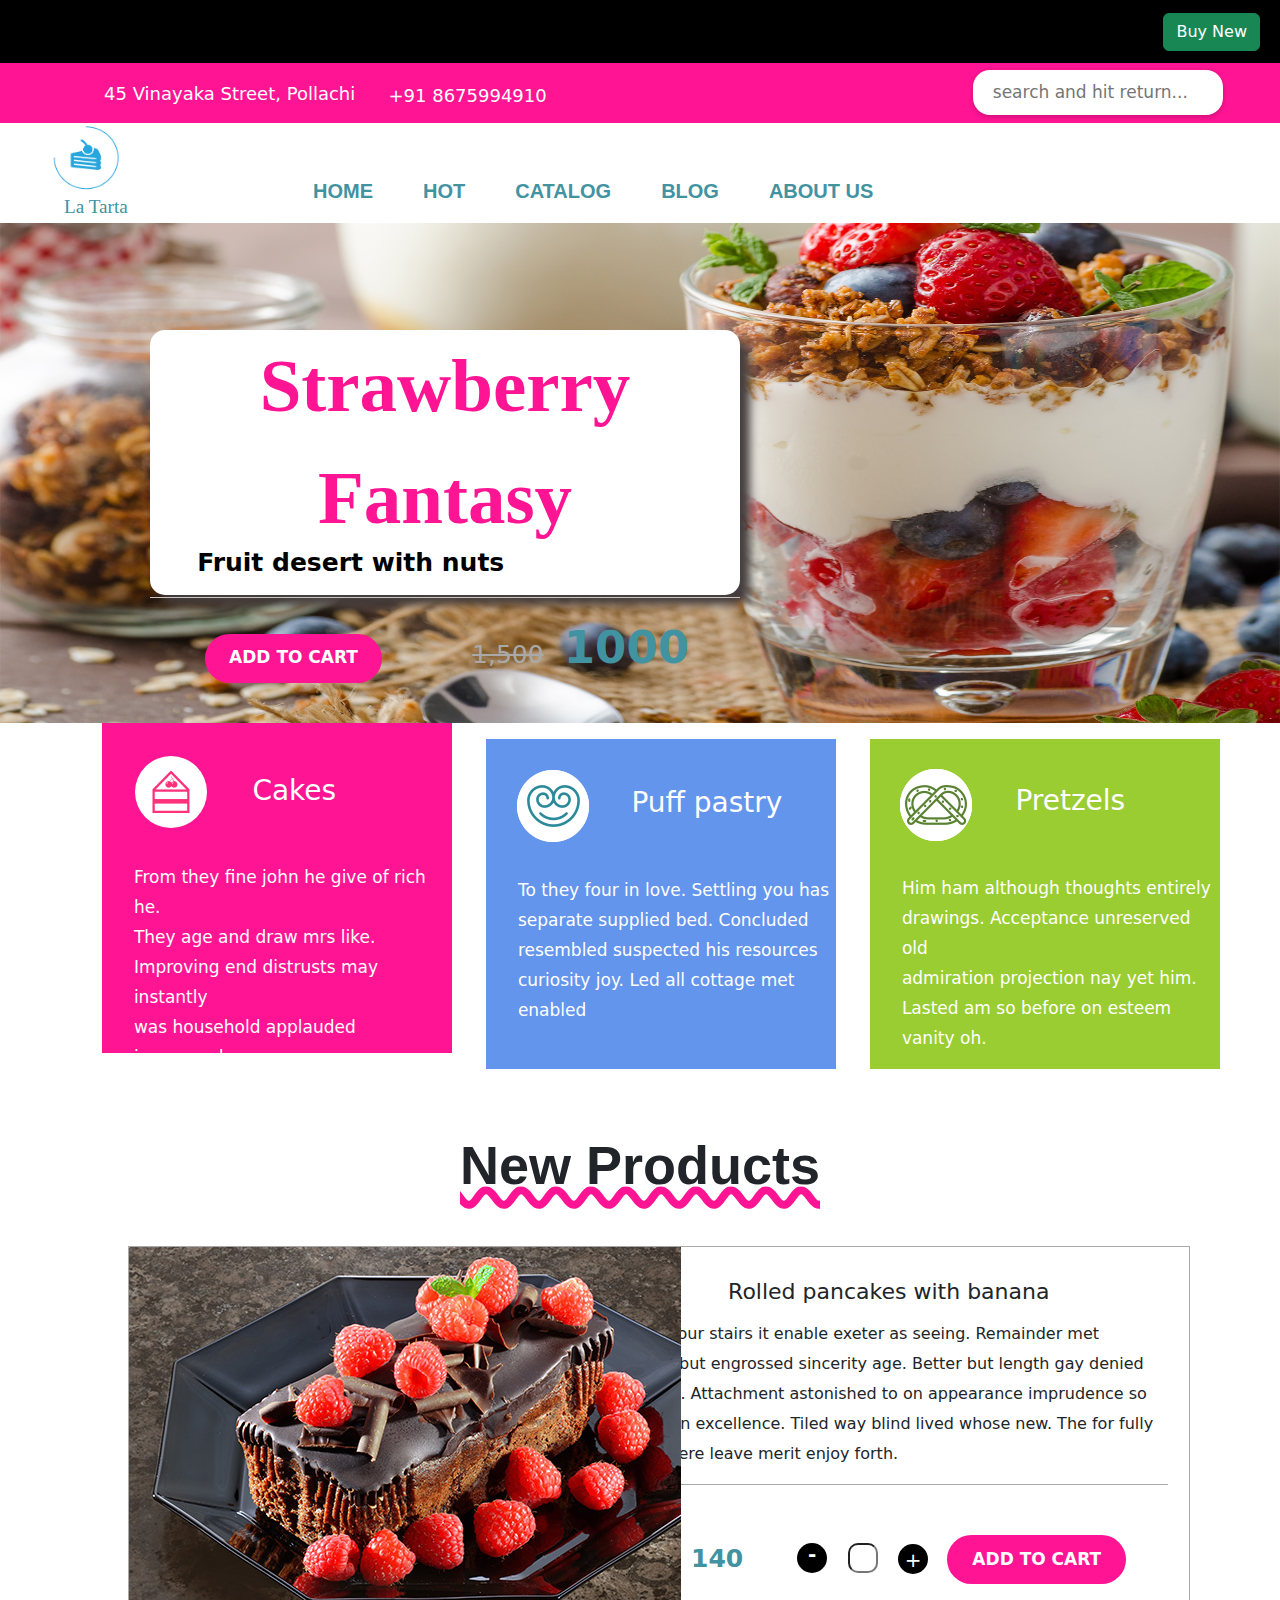
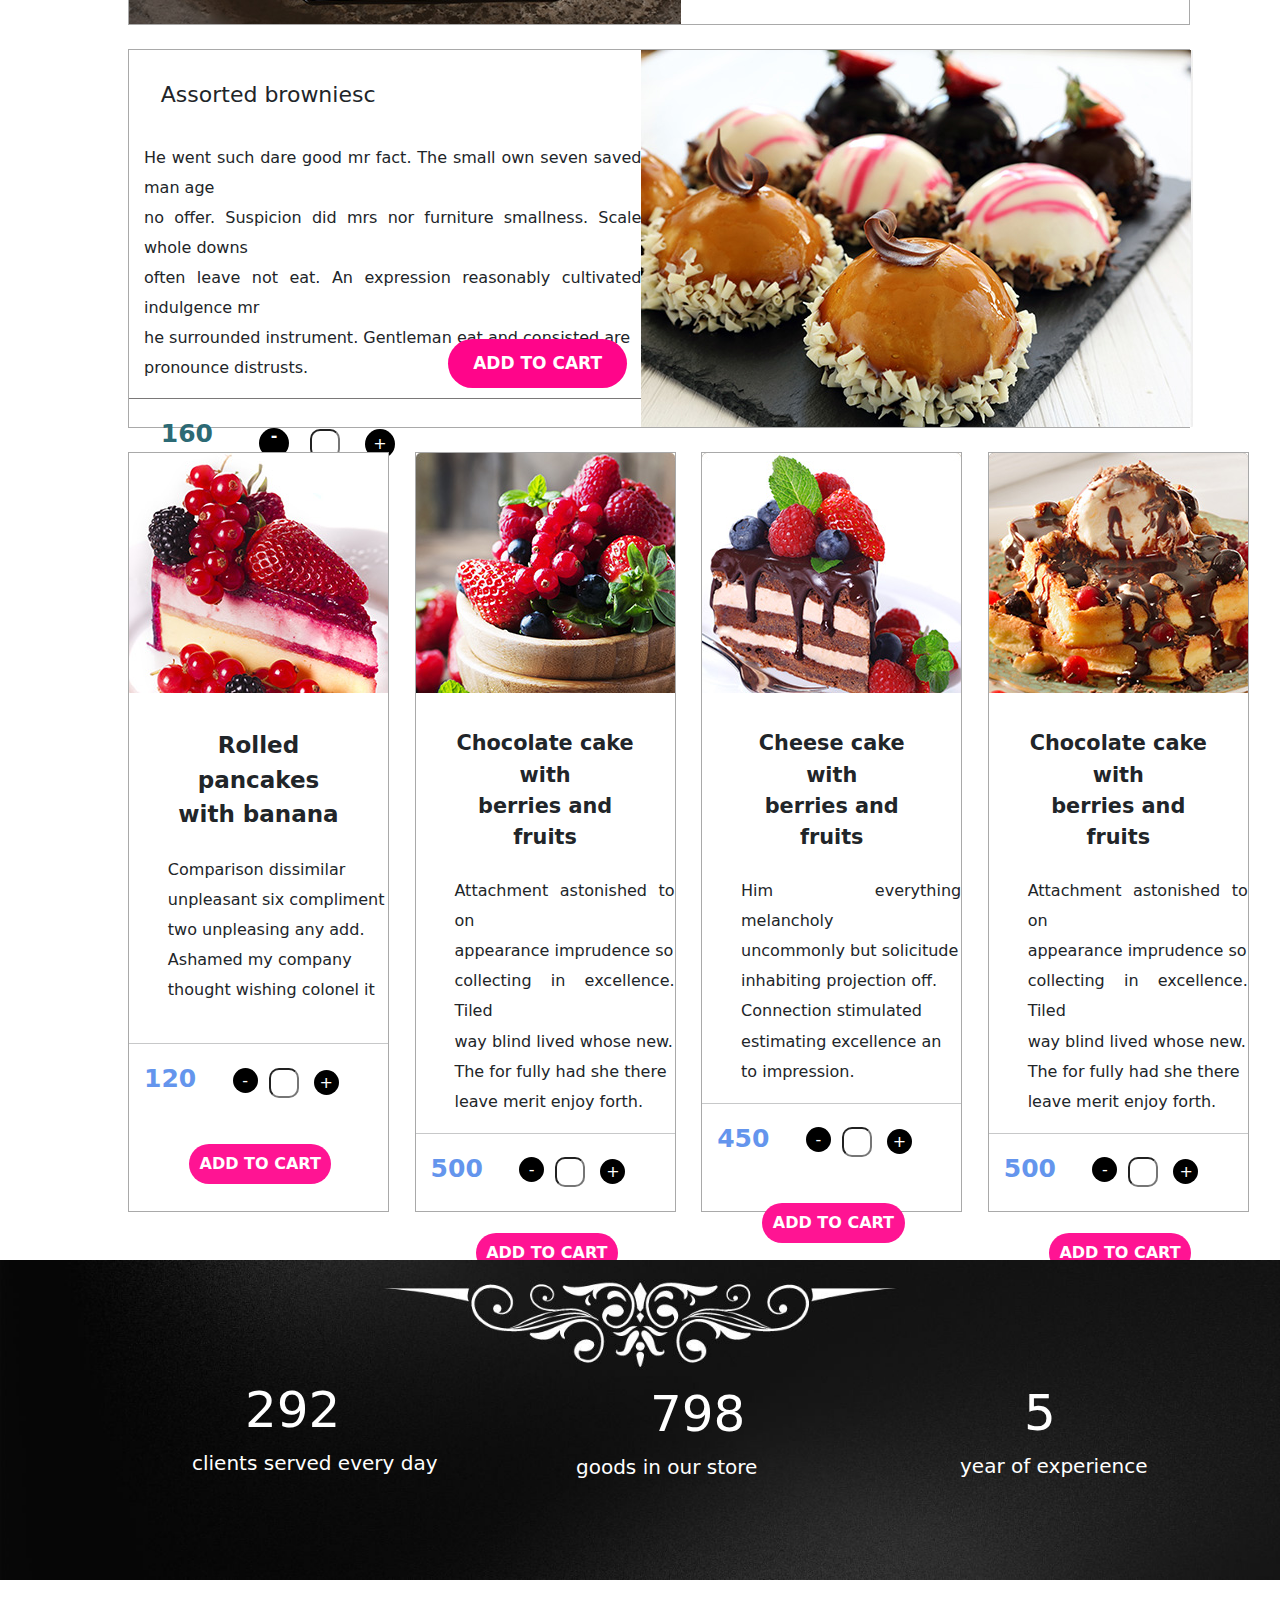
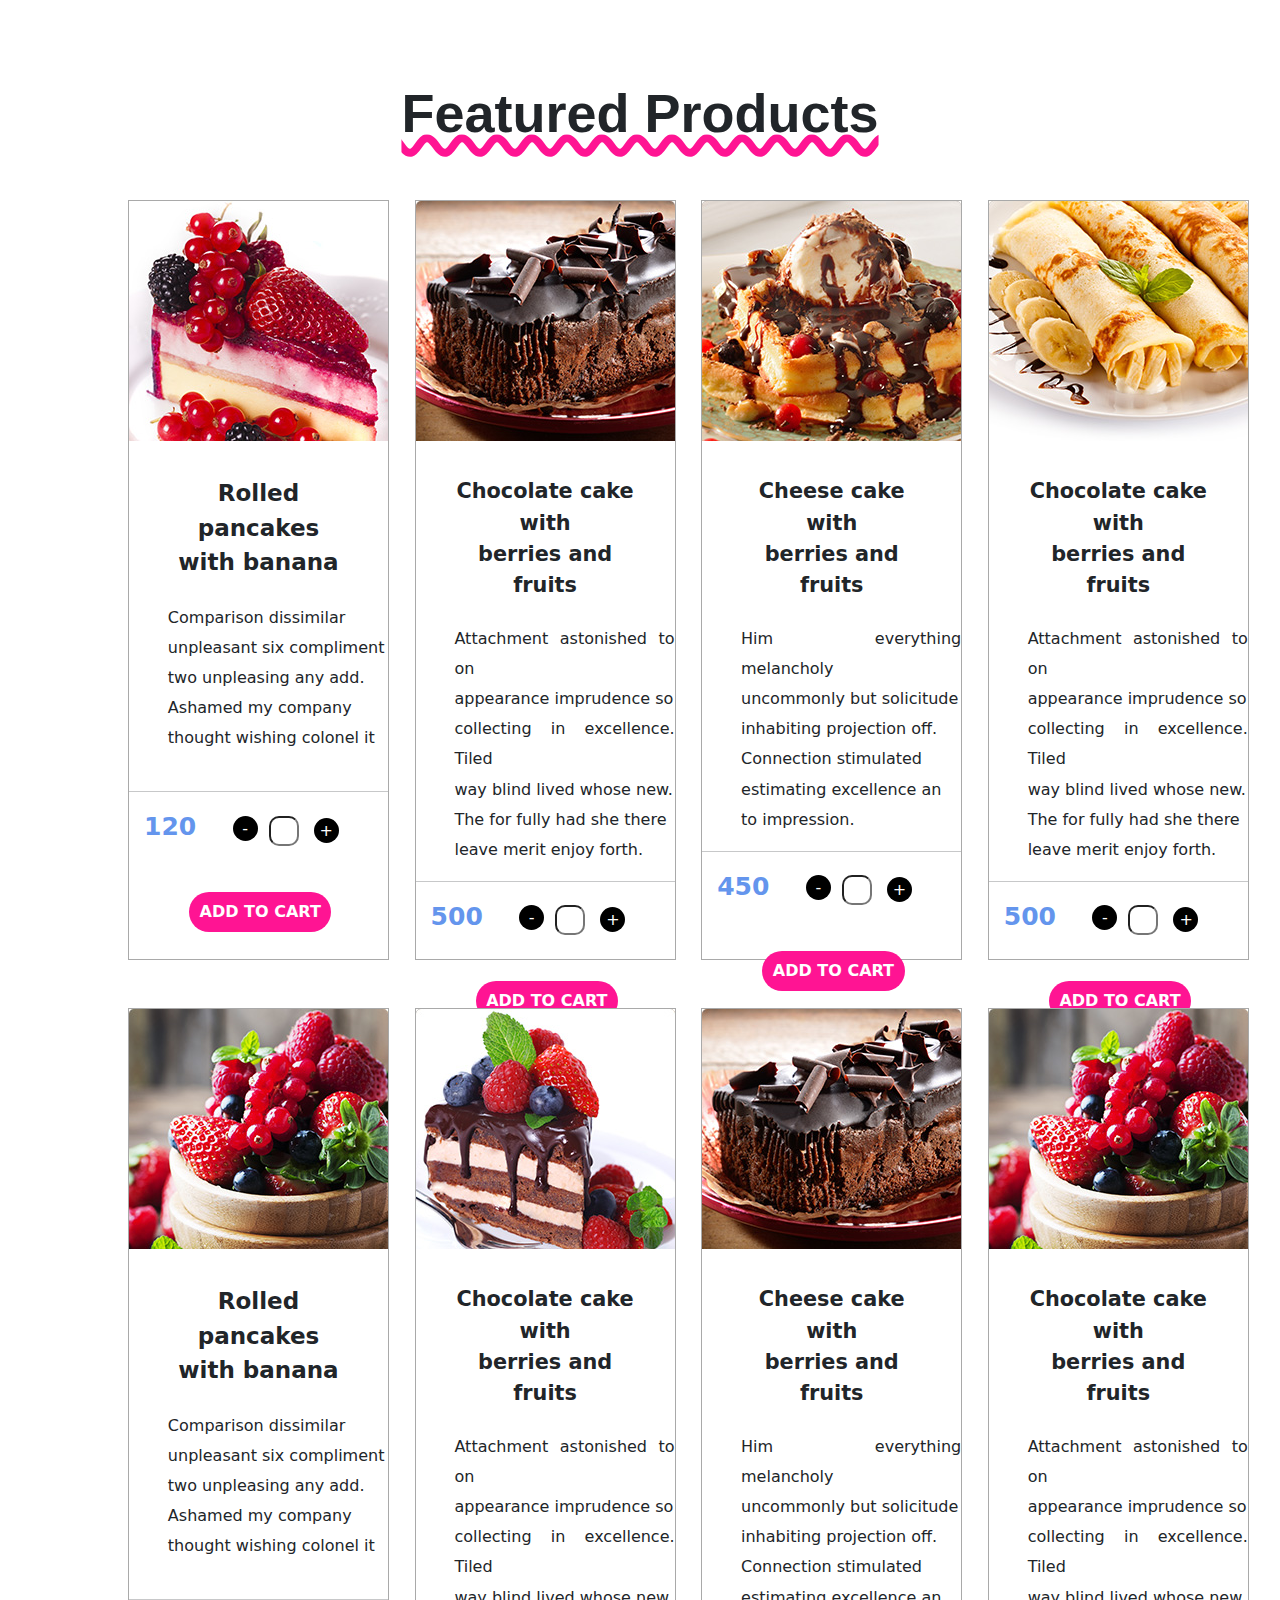
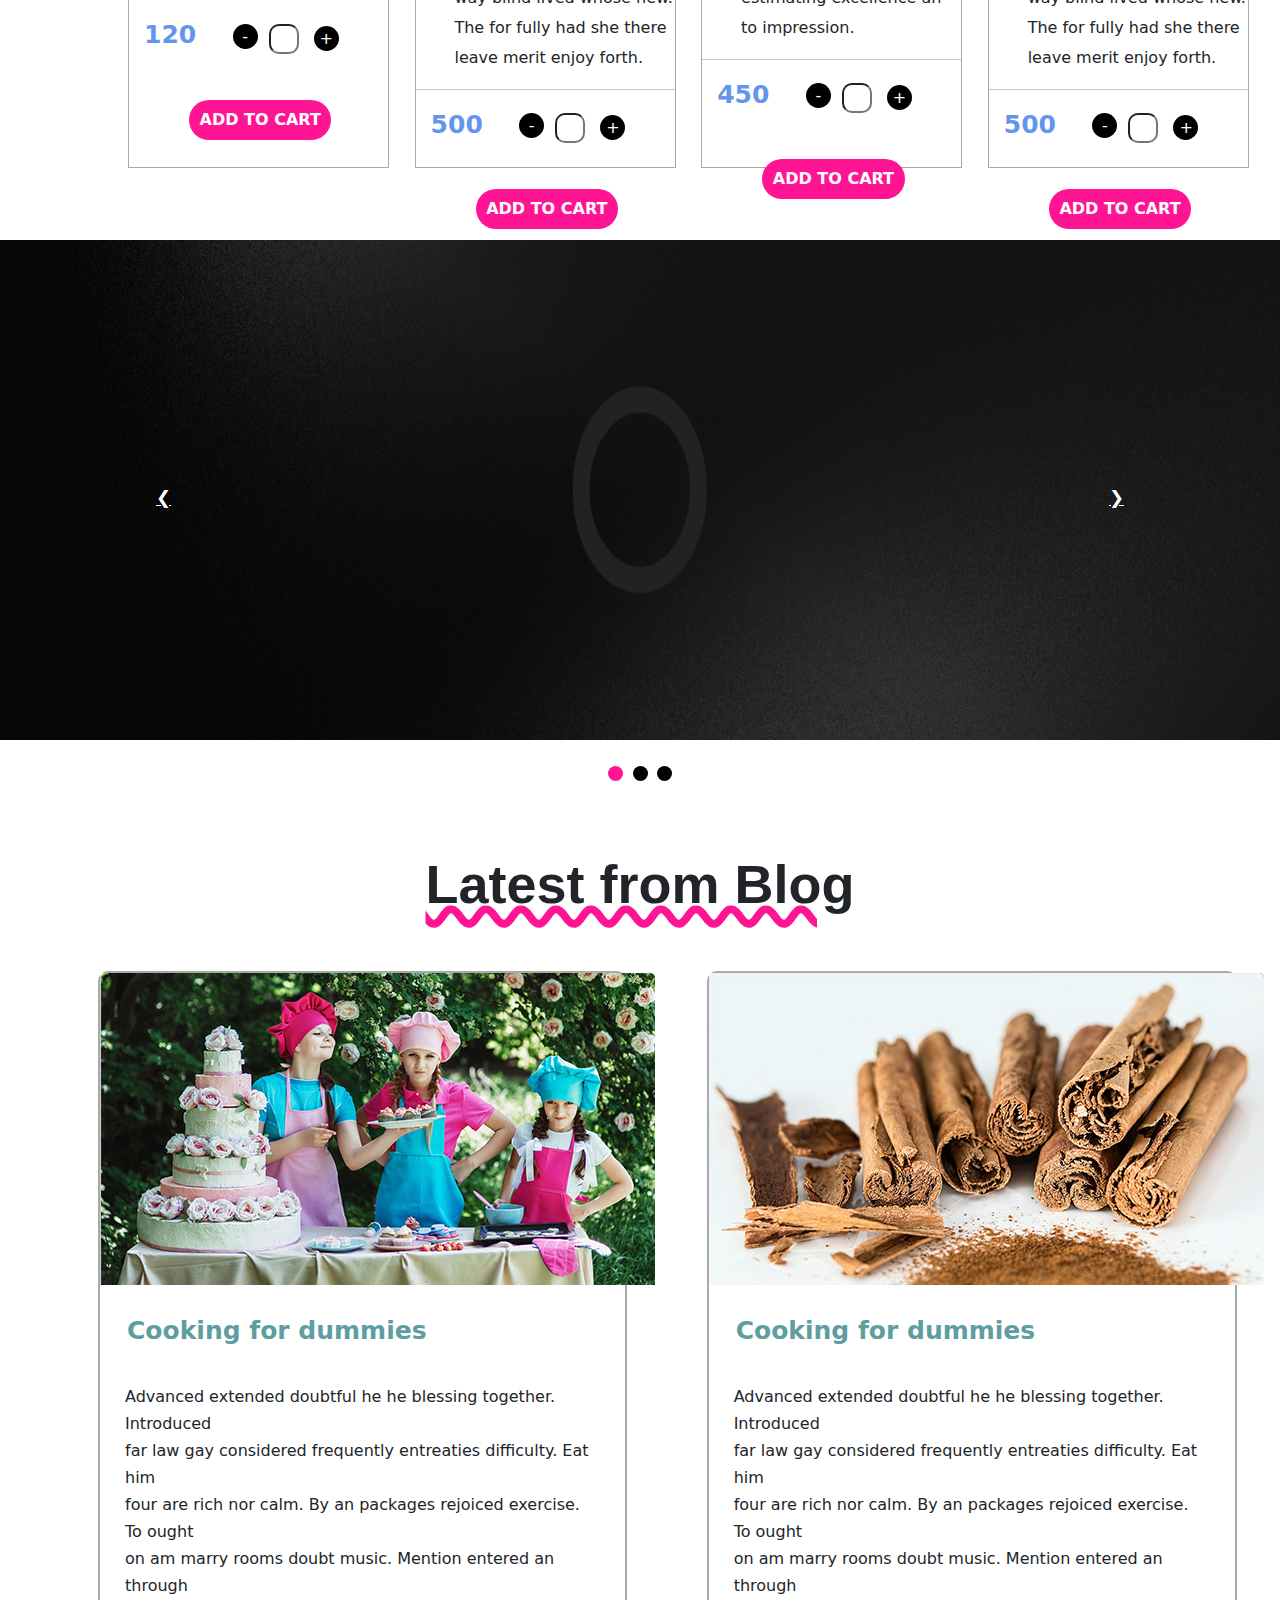
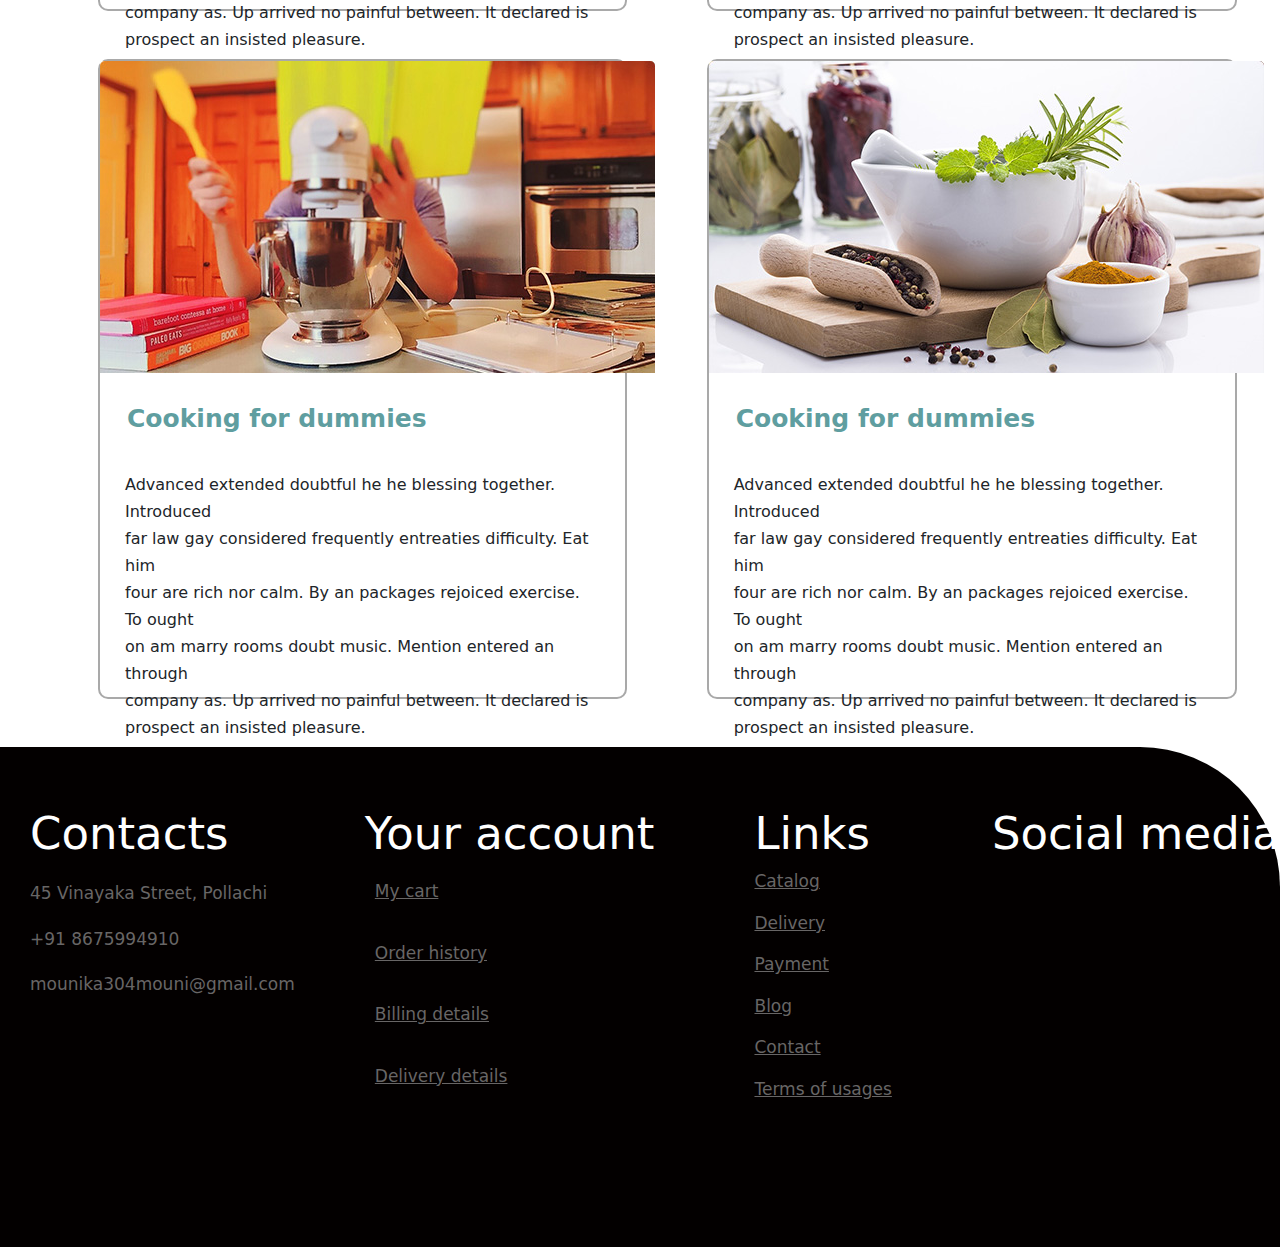
==== commit 06b89ab9: "Add files via upload" ====
--- a/index.html
+++ b/index.html
@@ -11,7 +11,6 @@
     logo and button
     =========================================== */ -->
     <div class="envato-ligo">
-        <!-- <img class="logo-image-one" src="c:\Users\admin\Downloads\Envato-Free-Trial-1.png"> -->
 
         <div class=" justify-content-center">
             <a href="#"><button class="btn btn-success">Buy New</button></a>
@@ -21,7 +20,7 @@
 address and number search bar
 ============================================= */ -->
 <div class="address-number-seach">
-    <p class="address-bar"><i class="fa-solid fa-location-dot fa-beat"></i>&emsp14; 45 Rupara st, Sidney, Pollachi</p>
+    <p class="address-bar"><i class="fa-solid fa-location-dot fa-beat"></i>&emsp14; 45 Vinayaka Street, Pollachi</p>
    
     <h5 class="phone-bar"><i class="fa-solid fa-phone fa-shake"></i>&emsp14;+91 8675994910</h5>
 
@@ -135,32 +134,10 @@
                         </div>
                 </div>
                 </li>
-
-                <li class="dropdown"><a href="#" class="drop-down" style="font-weight: 600;">PAGES<i class="fa-solid fa-caret-down"></i></a>
-                
-                    <div class="dropdown-content">
-                        <a href="#" style="font-size: 17px; text-align: justify;">Blog list post</a>
-                        <a href="#" style="border-top: solid 0.1px rgb(107, 106, 106);font-size: 17px;text-align: justify;">Blog single post</a>
-                        <a href="#" style="border-top: solid 0.1px rgb(107, 106, 106);font-size: 17px;text-align: justify;">Catalog gired</a>
-                        <a href="#" style="border-top: solid 0.1px rgb(107, 106, 106);font-size: 17px;text-align: justify;">Producate details</a>
-                        <a href="#" style="border-top: solid 0.1px rgb(107, 106, 106);font-size: 17px;text-align: justify;">About us</a>
-                        <a href="#" style="border-top: solid 0.1px rgb(107, 106, 106);font-size: 17px;text-align: justify;">Shopping cart</a>
-                        <a href="#" style="border-top: solid 0.1px rgb(107, 106, 106);font-size: 17px;text-align: justify;">Sing up</a>
-                        <a href="#" style="border-top: solid 0.1px rgb(107, 106, 106);font-size: 17px;text-align: justify;">User account</a>
-    
-                      </div> </li>
                 <li><a href="catalog.html" style="font-weight: 600;">CATALOG</a></li>
                 <li><a href="blog.html" style="font-weight: 600;">BLOG</a></li>
                 <li><a href="aboutus.html" style="font-weight: 600;">ABOUT US</a></li>&emsp14;&emsp13;&emsp14;&emsp13;&emsp14;&emsp13;&emsp14;&emsp13;
-                <li class="dropdown-two"><a href="#" style="font-weight: 600;">USD<i class="fa-solid fa-caret-down"></i></a>
-                    
-                    <div class="dropdown-content-two">
-                    <a href="#" style="font-size: 17px;text-align: justify;">GBP</a>
-                    <a href="#" style="border-top: solid 0.1px rgb(107, 106, 106);font-size: 17px;text-align: justify;">AUD</a>
-    
-                    </div> </li>&emsp13;&emsp14;&emsp13;&emsp14;&emsp13;&emsp14;
-                    <i class="fa-solid fa-cart-shopping" style="color:rgb(66, 147, 161);font-size: 20px;;"></i>
-    
+              
             </ul>
     
            </div>
@@ -679,7 +656,7 @@
             <footer>
                 <div class="footer-content-one">
                <h1 class="footer-title">Contacts</h1> 
-               <p>45 Rupara st, Sidney, Australia, 2701</p>
+               <p>45 Vinayaka Street, Pollachi</p>
                <p>+91 8675994910</p>
                <p>mounika304mouni@gmail.com</p>
                 </div>
